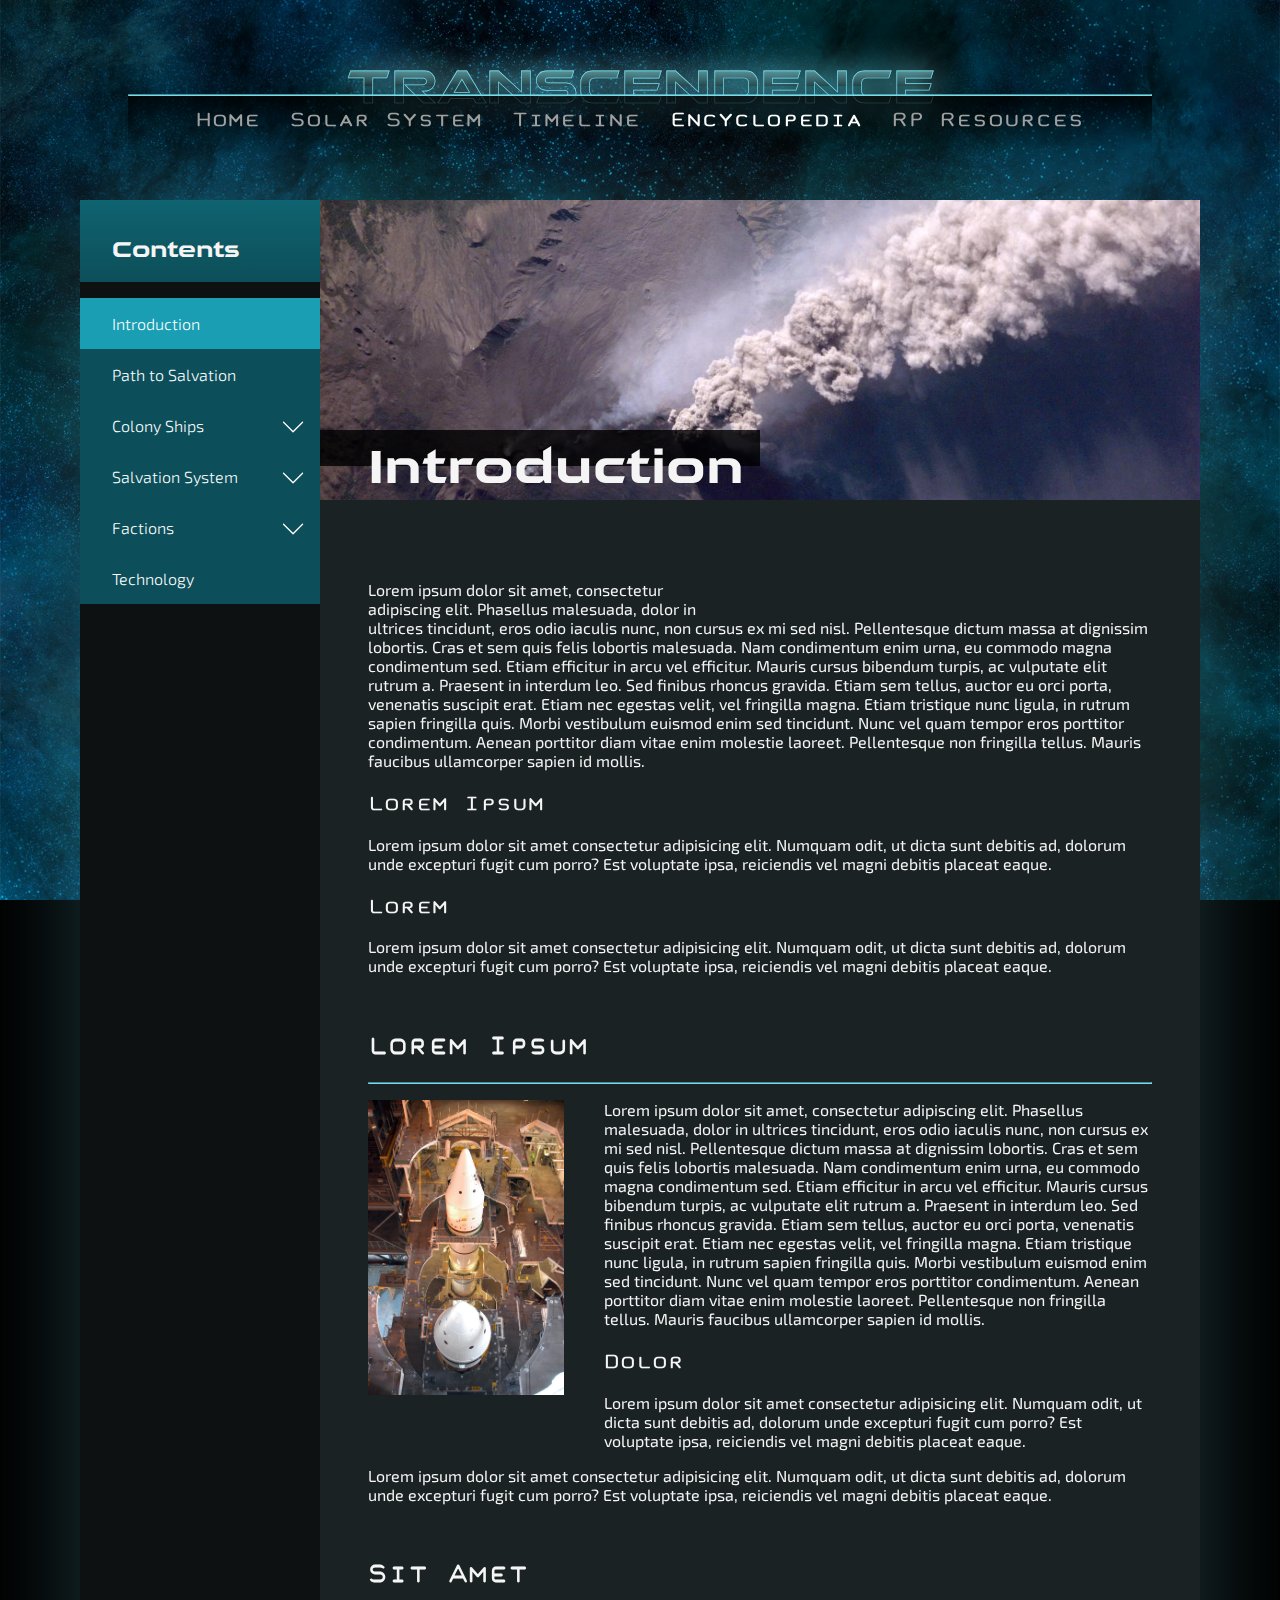
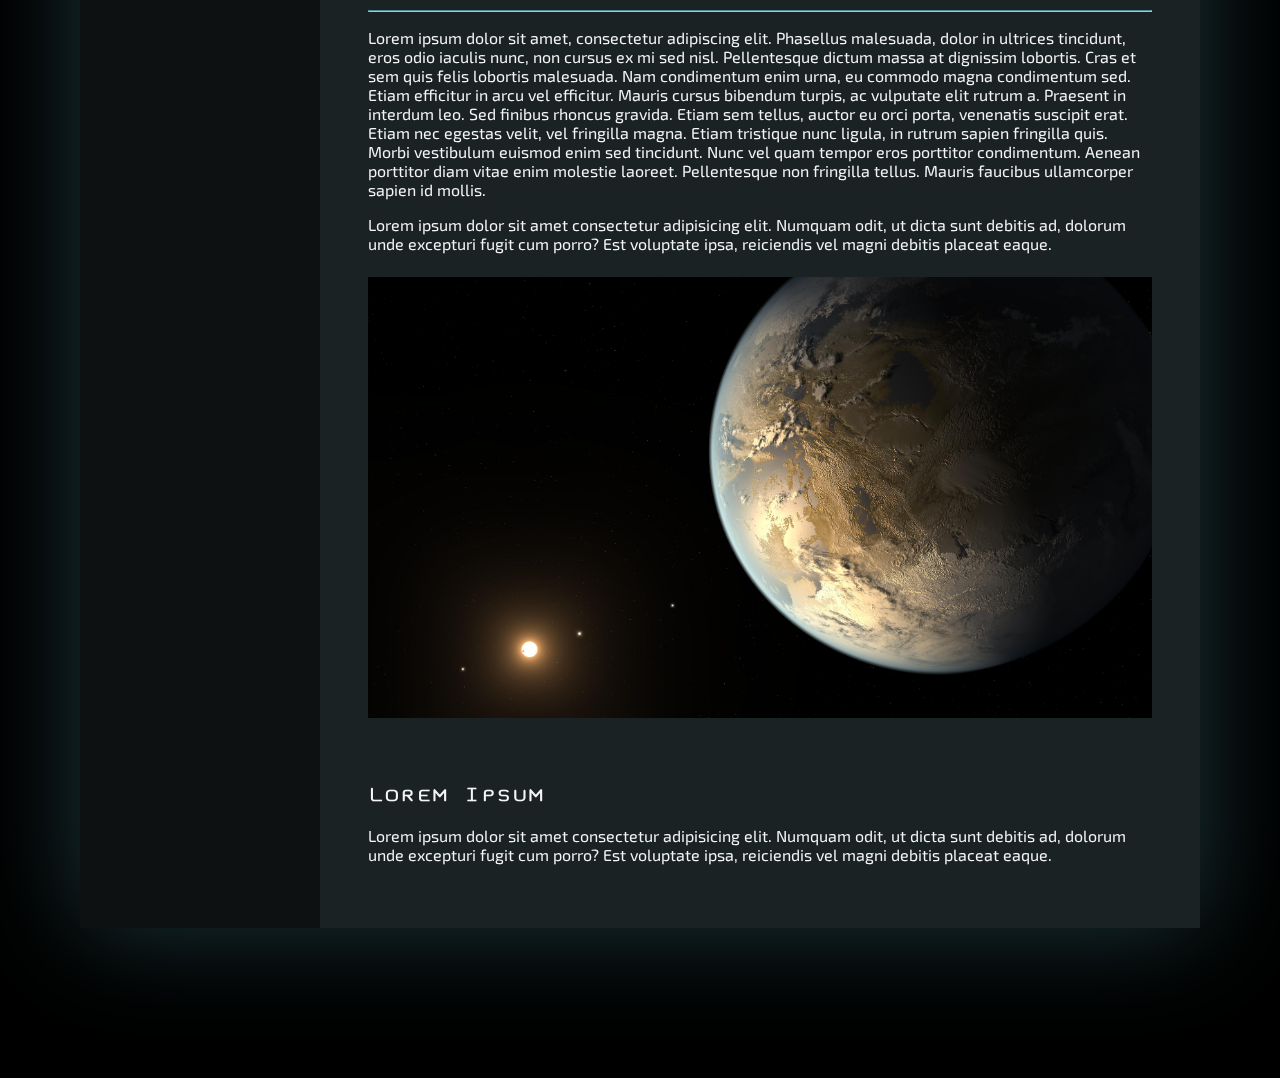
==== encyclopedia.html @ c68f58f4 "Main navigation is now scalable via nav_populator.js and encyclopedia updates" ====
<!DOCTYPE html>
<html lang="en">
<head>
    <meta charset="UTF-8">
    <meta name="viewport" content="width=device-width, initial-scale=1.0">
    <meta http-equiv="X-UA-Compatible" content="ie=edge">
    <meta name="theme-color" content="#199eb2">
    <title id="mn-id" data-pageid="mn-04">TRANSCENDENCE - Encyclopedia</title>
    <link href="https://fonts.googleapis.com/css?family=Exo+2:300,600&display=swap" rel="stylesheet">
    <link rel="stylesheet" href="static/css/style.css">
    <link rel="stylesheet" href="static/css/encyclopedia.css">
</head>
<body>
    <div id="bg-div"></div>
    <div id="navigation">
        <h1>TRANSCENDENCE</h1>
        <hr>
        <ul></ul>
    </div>

    <div id="bg-content"></div>

    <div id="main-content">
        <div class="encyclopedia-container">
            <div class="e-contents contents-collapse">
                <div class="contents-header">
                    <a href="#"><h1>Contents</h1></a>
                </div>
                <ul>
                    <li><a href="#"><div class="e-contents-parent e-contents-parent-highlighted">Introduction</div></a></li>
                    <li><a href="#"><div class="e-contents-parent">Path to Salvation</div></a></li>
                    <li>
                        <a href="#"><div class="e-contents-parent">Colony Ships</div></a>
                        <div class="e-contents-arrow-box"><img src="static/images/arrow.svg" alt="" class="e-contents-arrow-down"></div>
                        <ul class="e-contents-children e-contents-children-collapsed">
                        <!-- <ul> -->
                            <li><a href="#"><div class="e-contents-child">Cronus</div></a></li>
                            <li><a href="#"><div class="e-contents-child">Gaia</div></a></li>
                            <li><a href="#"><div class="e-contents-child">Prometheus</div></a></li>
                        </ul>
                    </li>
                    <li>
                        <a href="#"><div class="e-contents-parent">Salvation System</div></a>
                        <div class="e-contents-arrow-box"><img src="static/images/arrow.svg" alt="" class="e-contents-arrow-down"></div>
                        <ul class="e-contents-children e-contents-children-collapsed">
                        <!-- <ul class="e-contents-children"> -->
                            <li><a href="#"><div class="e-contents-child">Salvation</div></a></li>
                            <li><a href="#"><div class="e-contents-child">New Earth</div></a></li>
                            <li><a href="#"><div class="e-contents-child">Prometheus</div></a></li>
                            <li><a href="#"><div class="e-contents-child">Demeter</div></a></li>
                            <li><a href="#"><div class="e-contents-child">Athena</div></a></li>
                            <li><a href="#"><div class="e-contents-child">Zeus</div></a></li>
                        </ul>
                    </li>
                    <li>
                        <a href="#"><div class="e-contents-parent">Factions</div></a>
                        <div class="e-contents-arrow-box"><img src="static/images/arrow.svg" alt="" class="e-contents-arrow-down"></div>
                        <ul class="e-contents-children e-contents-children-collapsed">
                        <!-- <ul> -->
                            <li><a href="#"><div class="e-contents-child">Governance</div></a></li>
                            <li><a href="#"><div class="e-contents-child">Promethean Tribes</div></a></li>
                            <li><a href="#"><div class="e-contents-child">Ever Corporation</div></a></li>
                        </ul>
                    </li>
                    <li><a href="#"><div class="e-contents-parent">Technology</div></a></li>
                </ul>
                <div class="contents-toggler"></div>
            </div>


            <div class="e-page">
                <div class="e-banner">
                    <img src="static/images/placeholder/nasa/0202485_medium.jpg" alt="">
                    <h1>Introduction</h1>
                </div>
                <div class="e-page-content">
                    <div class="e-section">
                        <img class="right-img-50" src="static/images/placeholder/nasa/8898508_orig.jpg" alt="">
                        <p>
                            Lorem ipsum dolor sit amet, consectetur adipiscing elit. Phasellus malesuada, dolor in ultrices tincidunt, eros odio iaculis nunc, non cursus ex mi sed nisl. Pellentesque dictum massa at dignissim lobortis. Cras et sem quis felis lobortis malesuada. Nam condimentum enim urna, eu commodo magna condimentum sed. Etiam efficitur in arcu vel efficitur. Mauris cursus bibendum turpis, ac vulputate elit rutrum a. Praesent in interdum leo. Sed finibus rhoncus gravida. Etiam sem tellus, auctor eu orci porta, venenatis suscipit erat. Etiam nec egestas velit, vel fringilla magna. Etiam tristique nunc ligula, in rutrum sapien fringilla quis. Morbi vestibulum euismod enim sed tincidunt. Nunc vel quam tempor eros porttitor condimentum. Aenean porttitor diam vitae enim molestie laoreet. Pellentesque non fringilla tellus. Mauris faucibus ullamcorper sapien id mollis.
                        </p>
                        <h3>Lorem Ipsum</h3>
                        <p>
                            Lorem ipsum dolor sit amet consectetur adipisicing elit. Numquam odit, ut dicta sunt debitis ad, dolorum unde excepturi fugit cum porro? Est voluptate ipsa, reiciendis vel magni debitis placeat eaque.
                        </p>
                        <h3>Lorem</h3>
                        <p>
                            Lorem ipsum dolor sit amet consectetur adipisicing elit. Numquam odit, ut dicta sunt debitis ad, dolorum unde excepturi fugit cum porro? Est voluptate ipsa, reiciendis vel magni debitis placeat eaque.
                        </p>
                    </div>
                    <div class="e-section">
                        <h2>Lorem Ipsum</h2>
                        <hr>
                        <img src="static/images/placeholder/nasa/KSC-07PD-0011_medium.jpg" alt="" class="left-img-25">
                        <p>
                            Lorem ipsum dolor sit amet, consectetur adipiscing elit. Phasellus malesuada, dolor in ultrices tincidunt, eros odio iaculis nunc, non cursus ex mi sed nisl. Pellentesque dictum massa at dignissim lobortis. Cras et sem quis felis lobortis malesuada. Nam condimentum enim urna, eu commodo magna condimentum sed. Etiam efficitur in arcu vel efficitur. Mauris cursus bibendum turpis, ac vulputate elit rutrum a. Praesent in interdum leo. Sed finibus rhoncus gravida. Etiam sem tellus, auctor eu orci porta, venenatis suscipit erat. Etiam nec egestas velit, vel fringilla magna. Etiam tristique nunc ligula, in rutrum sapien fringilla quis. Morbi vestibulum euismod enim sed tincidunt. Nunc vel quam tempor eros porttitor condimentum. Aenean porttitor diam vitae enim molestie laoreet. Pellentesque non fringilla tellus. Mauris faucibus ullamcorper sapien id mollis.
                        </p>
                        <h3>Dolor</h3>
                        <p>
                            Lorem ipsum dolor sit amet consectetur adipisicing elit. Numquam odit, ut dicta sunt debitis ad, dolorum unde excepturi fugit cum porro? Est voluptate ipsa, reiciendis vel magni debitis placeat eaque.
                        </p>
                        <p>
                            Lorem ipsum dolor sit amet consectetur adipisicing elit. Numquam odit, ut dicta sunt debitis ad, dolorum unde excepturi fugit cum porro? Est voluptate ipsa, reiciendis vel magni debitis placeat eaque.
                        </p>
                    </div>
                    <div class="e-section">
                        <h2>Sit Amet</h2>
                        <hr>
                        <p>
                            Lorem ipsum dolor sit amet, consectetur adipiscing elit. Phasellus malesuada, dolor in ultrices tincidunt, eros odio iaculis nunc, non cursus ex mi sed nisl. Pellentesque dictum massa at dignissim lobortis. Cras et sem quis felis lobortis malesuada. Nam condimentum enim urna, eu commodo magna condimentum sed. Etiam efficitur in arcu vel efficitur. Mauris cursus bibendum turpis, ac vulputate elit rutrum a. Praesent in interdum leo. Sed finibus rhoncus gravida. Etiam sem tellus, auctor eu orci porta, venenatis suscipit erat. Etiam nec egestas velit, vel fringilla magna. Etiam tristique nunc ligula, in rutrum sapien fringilla quis. Morbi vestibulum euismod enim sed tincidunt. Nunc vel quam tempor eros porttitor condimentum. Aenean porttitor diam vitae enim molestie laoreet. Pellentesque non fringilla tellus. Mauris faucibus ullamcorper sapien id mollis.
                        </p>
                        <p>
                            Lorem ipsum dolor sit amet consectetur adipisicing elit. Numquam odit, ut dicta sunt debitis ad, dolorum unde excepturi fugit cum porro? Est voluptate ipsa, reiciendis vel magni debitis placeat eaque.
                        </p>
                        <img src="static/images/placeholder/nasa/PIA17999_orig.jpg" alt="" class="full-img">
                        <h3>Lorem Ipsum</h3>
                        <p>
                            Lorem ipsum dolor sit amet consectetur adipisicing elit. Numquam odit, ut dicta sunt debitis ad, dolorum unde excepturi fugit cum porro? Est voluptate ipsa, reiciendis vel magni debitis placeat eaque.
                        </p>
                    </div>
                </div>
            </div>
        </div>
    </div>
    <div class="footer-space"></div>
    <script src="static/js/nav_populator.js"></script>
    <script src="static/js/encyclopedia.js"></script>
</body>
</html>
---- static/css/style.css ----
/* 
_____HTML_____________________________________________________________________________ */
/* ================================================================================== */
html {
    font-family: "Exo 2",
        /* Safari for OS X and iOS (San Francisco) */
        -apple-system,
        /* Chrome < 56 for OS X (San Francisco) */
        BlinkMacSystemFont,
        /* Windows */
        "Segoe UI",
        /* Android */
        "Roboto",
        /* Basic web fallback */
        "Helvetica Neue", Arial, sans-serif,
        /* Emoji fonts */
        "Apple Color Emoji", "Segoe UI Emoji", "Segoe UI Symbol";
        color: whitesmoke;
}

html, body {
    margin: 0;
    padding: 0;
    /* width: 100%; */
    /* height: 100%; */
    min-width: 300px;
    background-color: black;
}


/* 
_____Text_____________________________________________________________________________ */
/* ================================================================================== */
@font-face {
    font-family: "qaranta_bold";
    src: url("../fonts/qaranta-bold.woff") format("woff");
    font-weight: bold;
    font-style: normal;
}

@font-face {
    font-family: "taurus_monoregular";
    src: url("../fonts/taurus-mono-regular.woff2") format("woff2"),
         url("../fonts/taurus-mono-regular.woff") format("woff");
    font-weight: normal;
    font-style: normal;
}

h1 {
    font-family: qaranta, qaranta_bold, "Exo 2", Arial, Helvetica, sans-serif;
    color: whitesmoke;
    max-height: 1000000em; /* Chrome for Android */
    -moz-text-size-adjust: none; /* Firefox Mobile */
}

h2, h3, h4, h5, h6 {
    font-family: taurus_monoregular, "Exo 2", Arial, Helvetica, sans-serif;
    color: whitesmoke;
}

a {
    text-decoration: none;
    font-weight: 600;
}

a:link {
    color: #00d9ff;
}

a:visited {
    color: #008cff;
}

a:hover {
    color: #00ffff;
}

a:active {
    color: #0051ff;
}

hr {
    border-color: #75dceb;
}


/* 
_____Starfield Site Background_____________________________________________________________________________ */
/* ======================================================================================================= */
#bg-div {
    position: fixed;
    width: 100vw;
    height: 100vh;
    /* margin: 0; */
    /* padding: 0; */
    /* top: 0; */
    /* left: 0; */
    /* bottom: 0; */
    /* right: 0; */
    background-color: black;
    -webkit-background-size: 100%; 
    -moz-background-size: 100%; 
    -o-background-size: 100%; 
    background-size: 100%; 
    -webkit-background-size: cover; 
    -moz-background-size: cover; 
    -o-background-size: cover; 
    background-size: cover; 
}

/* 
_____Navigation_____________________________________________________________________________ */
/* ======================================================================================== */
#navigation {
    position: relative;
    width: 100%;
    max-width: 1024px;
    margin: 0 auto;
    padding: 0;
    padding-top: 50px;
    text-align: center;
    /* background: rgba(153, 205, 50, 0.5); */
    z-index: 3;
}

#navigation h1 {
    position: relative;
    font-size: 3.25rem;
    padding: 0;
    margin: 0;
    background: -webkit-linear-gradient(90deg, rgb(0,0,0) 0%, rgb(94,144,147) 50%, rgb(221,233,235) 100%);
    -webkit-background-clip: text;
    background-clip: text;
    -webkit-text-fill-color: transparent;
    -webkit-text-stroke-color: #75dceb;
    -webkit-text-stroke-width: .7px;
    text-shadow: 0 0 35px #75dceb;
}


#navigation ul {
    position: relative;
    margin: 0;
    margin-top: -8px;
    padding: 0;
    padding-bottom: 10px;
    background: linear-gradient(0deg, rgba(0,0,0,0) 0%, rgba(0,0,0,.75) 100%);
}

#navigation li {
    position: relative;
    text-align: center;
    display: inline-block;
    list-style: none;
    margin: -10px 15px;
    padding: 0;
}

.nav-inactive {
    color: rgb(160, 160, 160);
    transition: color .18s;
    transition: text-shadow .18s;
    /* color: red; */
}

.nav-active {
    color: white;
    transition: all .18s;
}

.nav-active:hover,
.nav-inactive:hover {
    color: white;
    text-shadow: 0 0 5px #75dceb;
}

/* 
_____Home Background Content_____________________________________________________________________________ */
/* ===================================================================================================== */
#bg-content {
    position: fixed;
    padding: 0;
    margin: 0;
    top: 0;
    left: 0;
    width: 100%;
    height: 100%;
    z-index: 1;
    display: flex;
    justify-content: center;
    align-items: flex-start;
    pointer-events: none;
}

#new-earth {
    display: flex;
    pointer-events: none;
    margin: 100px 0 0 650px;
}

/* 
_____Home Main Content_____________________________________________________________________________ */
/* =============================================================================================== */
#main-content {
    position: relative;
    max-width: 2000px;
    width: 100%;
    margin: 0 auto;
    z-index: 2;
    display: flex;
    justify-content: flex-start;
    padding-left: 5rem;
    padding-right: 5rem;
    box-sizing: border-box;
}

.container {
    display: flex;
    width: 100%;
    /* background: rgba(0, 0, 0, 0.5); */
    /* background: hsl(188, 20%, 20%); */
    padding: 25px;
    /* margin-top: 50px; */
}

.text-container {
    position: relative;
    box-sizing: border-box;
    width: 50%;
    padding: 3rem;
    margin: 25px;
    background: rgba(0, 0, 0, 0.6);
    /* background: rgba(47, 52, 54, .6); */
    /* border: solid 1px rgba(117, 219, 235, 0.75); */
}

.footer-space {
    width: 100%;
    height: 150px;
}

/* 
_____Media Queries_____________________________________________________________________________ */
/* =========================================================================================== */
@media(max-width: 1250px) {
    #main-content {
        padding: 0;
    }
}

@media(max-width: 1024px) {
    #navigation h1 {
        font-size: 2rem;
    }

    #navigation h3 {
        font-size: 1rem;
    }

    .container {
        padding: 25px 0;
        flex-direction: column;
    }

    .text-container {
        width: 100%;
        margin: 25px 0;
    }
}

@media(max-width: 450px) {
    #navigation h1 {
        font-size: 1.5rem;
    }
}

@media(max-height: 892px) {
    #bg-content {
        align-items: center;
    }

}


/* Background image size */
@media (min-width: 0px) {
    #bg-div {
        background: url("../images/bg-1024.jpg") center center fixed;
        -webkit-background-size: 100%; 
        -moz-background-size: 100%; 
        -o-background-size: 100%; 
        background-size: 100%; 
        -webkit-background-size: cover; 
        -moz-background-size: cover; 
        -o-background-size: cover; 
        background-size: cover; 
    }
}

@media (min-height: 0px) {
    #bg-div {
        background: url("../images/bg-1024.jpg") center center fixed;
        -webkit-background-size: 100%; 
        -moz-background-size: 100%; 
        -o-background-size: 100%; 
        background-size: 100%; 
        -webkit-background-size: cover; 
        -moz-background-size: cover; 
        -o-background-size: cover; 
        background-size: cover; 
    }
}

@media (min-width: 1025px) {
    #bg-div {
        background: url("../images/bg-2048.jpg") center center fixed;
        -webkit-background-size: 100%; 
        -moz-background-size: 100%; 
        -o-background-size: 100%; 
        background-size: 100%; 
        -webkit-background-size: cover; 
        -moz-background-size: cover; 
        -o-background-size: cover; 
        background-size: cover; 
    }
}

@media (min-height: 1025px) {
    #bg-div {
        background: url("../images/bg-2048.jpg") center center fixed;
        -webkit-background-size: 100%; 
        -moz-background-size: 100%; 
        -o-background-size: 100%; 
        background-size: 100%; 
        -webkit-background-size: cover; 
        -moz-background-size: cover; 
        -o-background-size: cover; 
        background-size: cover; 
    }
}

@media (min-width: 2049px) {
    #bg-div {
        background: url("../images/bg-4096.jpg") center center fixed;
        -webkit-background-size: 100%; 
        -moz-background-size: 100%; 
        -o-background-size: 100%; 
        background-size: 100%; 
        -webkit-background-size: cover; 
        -moz-background-size: cover; 
        -o-background-size: cover; 
        background-size: cover; 
    }
}

@media (min-height: 2049px) {
    #bg-div {
        background: url("../images/bg-4096.jpg") center center fixed;
        -webkit-background-size: 100%; 
        -moz-background-size: 100%; 
        -o-background-size: 100%; 
        background-size: 100%; 
        -webkit-background-size: cover; 
        -moz-background-size: cover; 
        -o-background-size: cover; 
        background-size: cover; 
    }
}
---- static/css/encyclopedia.css ----
/* 
_____Encyclopedia_____________________________________________________________________ */
/* ================================================================================== */

.encyclopedia-container {
    display: flex;
    width: 100%;
    /* background: rgba(0, 0, 0, 0.5); */
    /* background: rgb(52, 65, 68); */
    /* background: hsl(191, 30%, 20%); */
    /* background: hsl(188, 15%, 25%); */
    background: hsl(188, 15%, 30%);
    /* padding: 3em; */
    margin-top: 50px;
    /* border: solid 1px rgba(117, 219, 235, 0.75); */
    box-shadow: 0 0 100px 0px rgba(117, 220, 235, .25);
    /* box-shadow: 0 0 25px 0px rgba(0, 0, 0, 1); */
}



/* 
_____Encyclopedia Contents Bar________________________________________________________ */
/* ================================================================================== */
.e-contents {
    position: relative;
    /* margin: 1em 0 1em 1em; */
    /* padding: 1em 0; */
    width: 15em;
    min-width: 15em;
    background: rgba(0, 0, 0, 0.8);
    float: left;
    box-sizing: border-box;
    overflow: hidden;
    /* border: solid 1px rgba(117, 219, 235, 0.75); */
    transition: width .5s;
    transition: min-width .5s;
}

.contents-header {
    width: 100%;
    background: #0c4f59;
    background: linear-gradient(0deg, rgba(12,79,89,1) 0%, rgba(15,99,112,1) 100%);
    /* background: #75dceb; */
    margin: 0;
    padding: 1em 1em 1em 2em;
}

.contents-header h1 {
    font-size: 1.5em;
}


.e-contents ul {
    position: relative;
    /* padding-left: 2em; */
    padding: 0;
    width: 100%;
    /* background: grey; */
    box-sizing: border-box;
}

.e-contents ul li {
    position: relative;
    list-style: none;
    /* margin: 1em 0; */
    /* background: #75dceb; */
    /* padding: 1em 0 1em 2em; */
    width: 100%;
    /* background: blue; */
    box-sizing: border-box;
}

.e-contents ul li a {
    position: relative;
    /* position: relative; */
    /* padding: 1em 2em; */
    /* padding: 1em 0 1em 2em; */
    /* background: greenyellow; */
    box-sizing: border-box;
    color: white;
    font-weight: 300;
}

.e-contents-arrow-box {
    box-sizing: border-box;
    position: absolute;
    top: 0;
    right: 0em;
    width: 23%;
    height: 3.2em;
    /* background: blue; */
    background: hsl(188, 76%, 20%);
    /* padding: .75em; */
    padding: 1em 0 1em 2em;
    margin: 0;
    cursor: pointer;
}

.e-contents-arrow-down {
    position: absolute;
    width: 40%;
    transform: rotate(90deg);
    right: 1em;
    top: 1em;
    transition: transform .5s;
}

.e-contents-arrow-up {
    position: absolute;
    width: 40%;
    transform: rotate(270deg);
    right: 1em;
    top: 1em;
    transition: transform .5s;
}

.e-contents-parent {
    box-sizing: border-box;
    width: 100%;
    /* background: blue; */
    padding: 1em 0 1em 2em;
    /* background: rgb(13, 87, 98); */
    background: hsl(188, 76%, 20%);
    /* background: linear-gradient(0deg, rgba(12,79,89,1) 0%, rgba(13,87,98,1) 100%); */
}

.e-contents-parent-highlighted,
.e-contents-parent:hover,
.e-contents-arrow-box:hover {
    /* background: rgba(255, 255, 255, .15); */
    background: hsl(188, 75%, 40%);
}


.e-contents-child {
    padding: 1em 0 1em 3em;
    /* background: rgba(0, 0, 0, 0.1); */
    background: none;
    /* background: #000; */
}

.e-contents-child-highlighted,
.e-contents-child:hover {
    background: hsl(0, 0%, 30%);
    background: hsl(188, 15%, 25%);
}

.contents-toggler {
    position: absolute;
    top: 0;
    right: 0;
    height: 100%;
    width: 1em;
    background: black;
    visibility: hidden;
}

/* @TODO: use JavaScript to change height smoothly, rather than use max-height  */
.e-contents-children {
    max-height: 40em;
    overflow: hidden;
    transition: max-height .5s;
}

.e-contents-children-collapsed {
    max-height: 0;
    overflow: hidden;
    /* background: blue; */
}





/* 
_____Encyclopedia Page________________________________________________________________ */
/* ================================================================================== */
.e-page {
    position: relative;
    /* left: 375px; */
    box-sizing: border-box;
    /* width: 70%; */
    /* padding: 3rem; */
    /* margin: 1em 1em 1em 0; */
    background: rgba(0, 0, 0, 0.6);
    /* background: rgba(47, 52, 54, .6); */
    /* border: solid 1px rgba(117, 219, 235, 0.75); */
    float: left;
    width: 100%;
    /* border: solid 1px rgba(117, 219, 235, 0.75) */
}

.e-banner {
    position: relative;
    box-sizing: border-box;
    /* padding: 3rem; */
    background: rgba(0, 0, 0, 0.6);
    /* background: rgba(117, 220, 235, .6); */
    /* background: url("http://lorempixel.com/1500/1000/"); */
    /* background: url("../images/placeholder/918b7197f9999993c697038d74bfc38f885ce205.jpg__1280x721_q85_crop_subject_location-835\,444_upscale.jpg"); */
    -webkit-background-size: 100%; 
    -moz-background-size: 100%; 
    -o-background-size: 100%; 
    background-size: 100%; 
    -webkit-background-size: cover; 
    -moz-background-size: cover; 
    -o-background-size: cover; 
    background-size: cover; 
    background-position: center;
    height: 300px;
    width: 100%;
    overflow: hidden;
}

.e-banner img {
    position: absolute;
    left: 50%;
    top: 50%;
    transform: translate(-50%, -50%);
    width: 100%;
}

.e-banner h1 {
    font-size: 3.25em;
    position: absolute;
    bottom: 0;
    /* text-shadow: 1px 1px 5px black; */
    padding-left: 3rem;
    padding-right: 1rem;
    background: rgba(0, 0, 0, 0.8);
    /* margin: 0; */
}

.e-page-content {
    padding: 3rem;
}

.e-section {
    padding-top: 1em;
    clear: both;
    /* box-sizing: border-box; */
}

.e-page-content hr {
    clear: both;
}

/* 
_____Encyclopedia Page Images_________________________________________________________ */
/* ================================================================================== */
.right-img-50 {
    width: 50%;
    float: right;
    box-sizing: border-box;
    margin: .5em 0 2.5em 2.5em;
}

.right-img-25 {
    width: 25%;
    float: right;
    box-sizing: border-box;
    margin: .5em 0 2.5em 2.5em;
}

.left-img-50 {
    width: 50%;
    float: left;
    box-sizing: border-box;
    margin: .5em 2.5em 2.5em 0;
}

.left-img-25 {
    width: 25%;
    float: left;
    box-sizing: border-box;
    margin: .5em 2.5em 2.5em 0;
}

.full-img {
    width: 100%;
    margin: .5em 0 2.5em 0;
}







/* 
_____Media Queries____________________________________________________________________ */
/* ================================================================================== */
@media(max-width: 1250px) {
    
    .left-img-25 {
        width: 50%;
    }
    
    .right-img-25 {
        width: 50%;
    }
}


/* @media(max-width: 1024px) {
    .encyclopedia-container {
        padding: 0;
    }

} */



@media(max-width: 880px) {
    .e-contents {
        width: 1em;
        min-width: 1em;
    }

    .contents-toggler {
        visibility: visible;
    }

    .right-img-50 {
        width: 100%;
    }

    .right-img-25 {
        width: 100%;
    }

    .left-img-50 {
        width: 100%;
    }

    .left-img-25 {
        width: 100%;
    }

}


@media(max-width: 660px) {
    
    .e-banner h1 {
        font-size: 2.5em;
        padding-left: 1rem;
    }

    .e-page-content {
        padding: 1rem;
    }
}
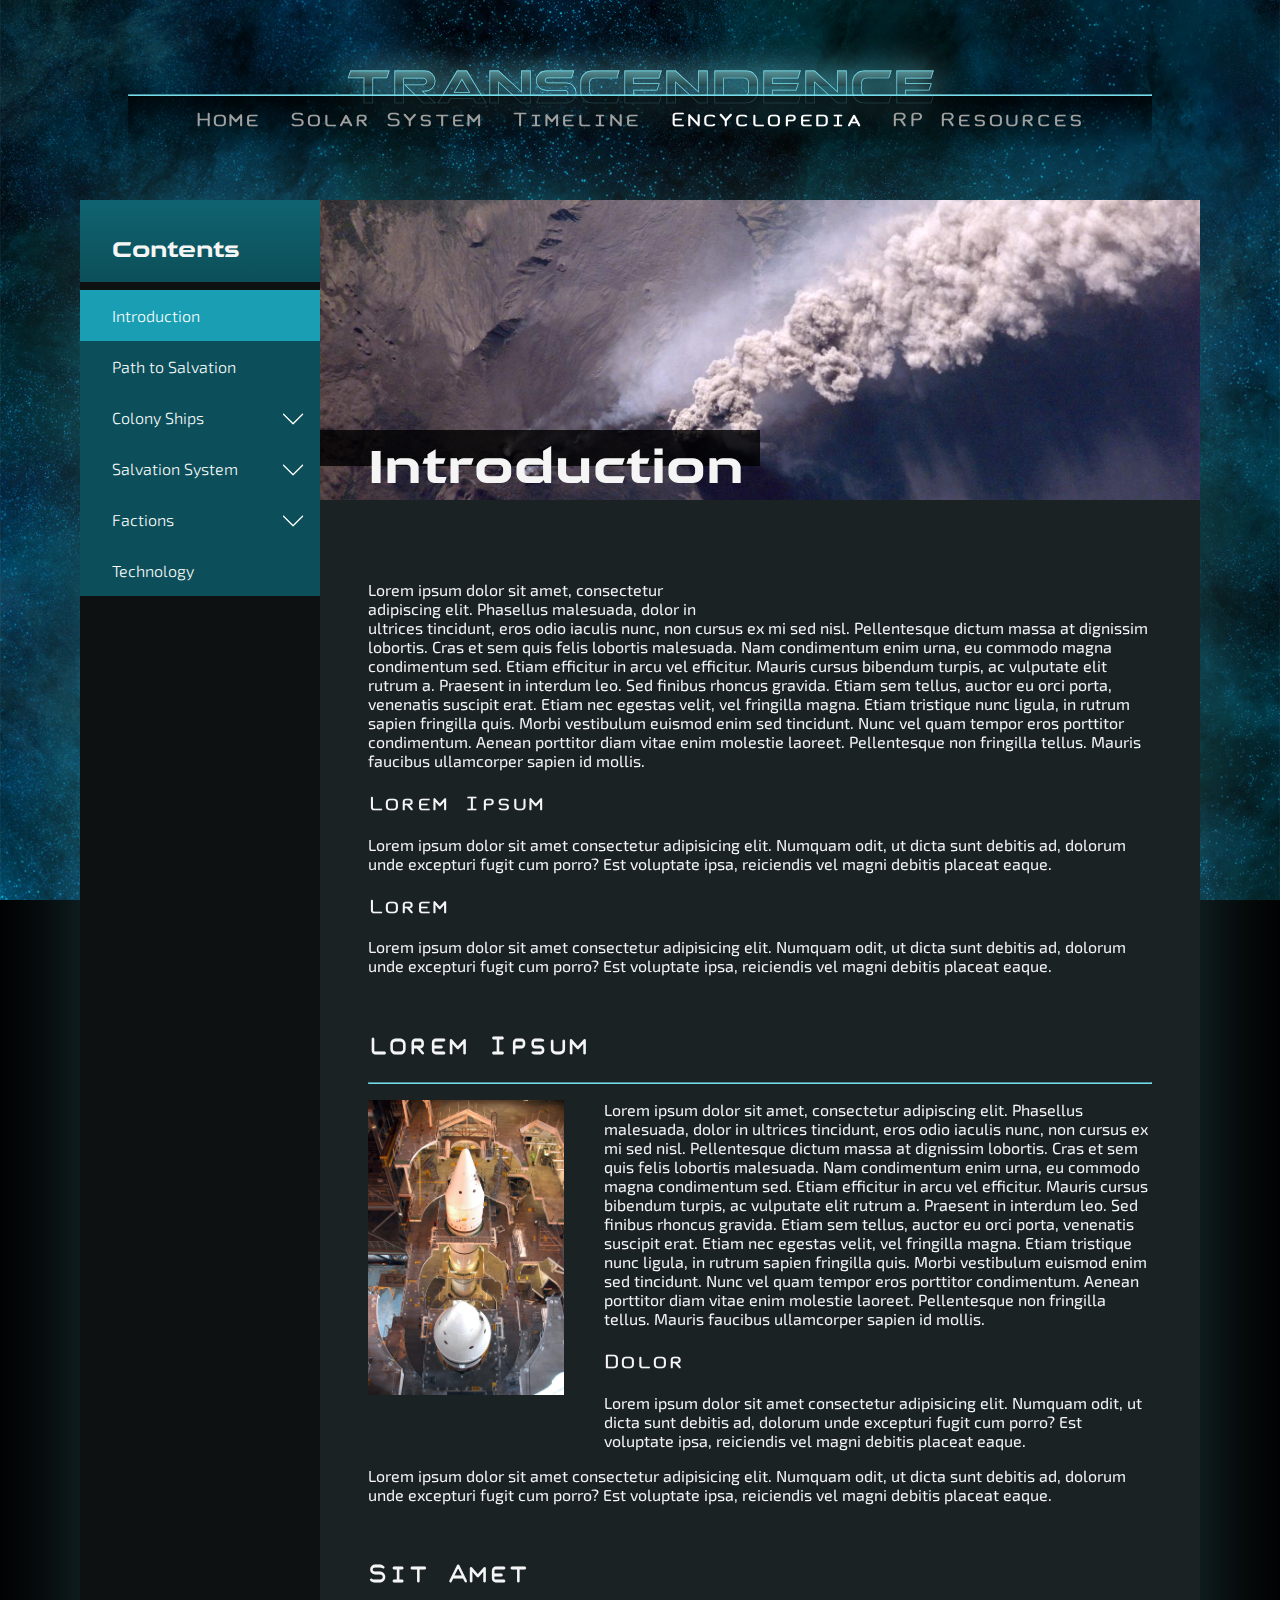
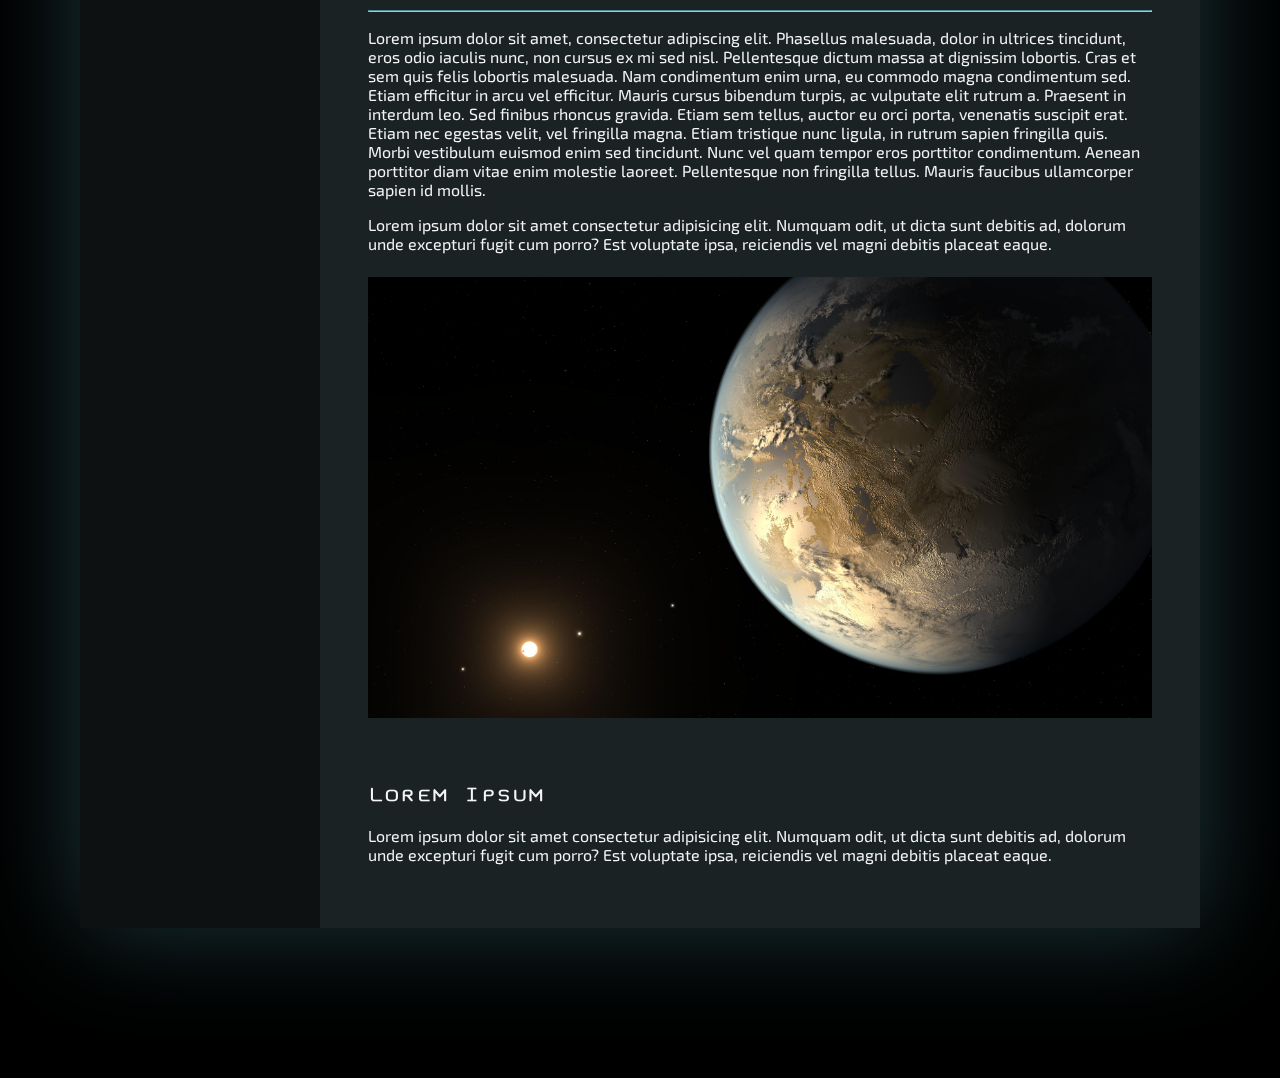
==== commit 5d5a234b: "Encyclopedia is now fully responsive" ====
--- a/encyclopedia.html
+++ b/encyclopedia.html
@@ -5,7 +5,7 @@
     <meta name="viewport" content="width=device-width, initial-scale=1.0">
     <meta http-equiv="X-UA-Compatible" content="ie=edge">
     <meta name="theme-color" content="#199eb2">
-    <title id="mn-id" data-pageid="mn-04">TRANSCENDENCE - Encyclopedia</title>
+    <title id="mn-id" data-pageid="mn-04" data-ecid="ec-p01">TRANSCENDENCE - Encyclopedia</title>
     <link href="https://fonts.googleapis.com/css?family=Exo+2:300,600&display=swap" rel="stylesheet">
     <link rel="stylesheet" href="static/css/style.css">
     <link rel="stylesheet" href="static/css/encyclopedia.css">
@@ -22,49 +22,14 @@
 
     <div id="main-content">
         <div class="encyclopedia-container">
-            <div class="e-contents contents-collapse">
-                <div class="contents-header">
-                    <a href="#"><h1>Contents</h1></a>
+            <div class="e-contents">
+                <div class="">
+                    <a href="#"><div class="e-contents-header-title"><h1>Contents</h1></div></a>
+                    <div class="e-contents-toggler"><img src="static/images/menu.svg" alt="" class="e-contents-header-menu"></div>
+                <!-- </div> -->
+                    <ul id="e-contents-ul" class="e-contents-ul e-contents-phone-collapsed"></ul>
+                    <!-- <ul id="e-contents-ul" class=""></ul> -->
                 </div>
-                <ul>
-                    <li><a href="#"><div class="e-contents-parent e-contents-parent-highlighted">Introduction</div></a></li>
-                    <li><a href="#"><div class="e-contents-parent">Path to Salvation</div></a></li>
-                    <li>
-                        <a href="#"><div class="e-contents-parent">Colony Ships</div></a>
-                        <div class="e-contents-arrow-box"><img src="static/images/arrow.svg" alt="" class="e-contents-arrow-down"></div>
-                        <ul class="e-contents-children e-contents-children-collapsed">
-                        <!-- <ul> -->
-                            <li><a href="#"><div class="e-contents-child">Cronus</div></a></li>
-                            <li><a href="#"><div class="e-contents-child">Gaia</div></a></li>
-                            <li><a href="#"><div class="e-contents-child">Prometheus</div></a></li>
-                        </ul>
-                    </li>
-                    <li>
-                        <a href="#"><div class="e-contents-parent">Salvation System</div></a>
-                        <div class="e-contents-arrow-box"><img src="static/images/arrow.svg" alt="" class="e-contents-arrow-down"></div>
-                        <ul class="e-contents-children e-contents-children-collapsed">
-                        <!-- <ul class="e-contents-children"> -->
-                            <li><a href="#"><div class="e-contents-child">Salvation</div></a></li>
-                            <li><a href="#"><div class="e-contents-child">New Earth</div></a></li>
-                            <li><a href="#"><div class="e-contents-child">Prometheus</div></a></li>
-                            <li><a href="#"><div class="e-contents-child">Demeter</div></a></li>
-                            <li><a href="#"><div class="e-contents-child">Athena</div></a></li>
-                            <li><a href="#"><div class="e-contents-child">Zeus</div></a></li>
-                        </ul>
-                    </li>
-                    <li>
-                        <a href="#"><div class="e-contents-parent">Factions</div></a>
-                        <div class="e-contents-arrow-box"><img src="static/images/arrow.svg" alt="" class="e-contents-arrow-down"></div>
-                        <ul class="e-contents-children e-contents-children-collapsed">
-                        <!-- <ul> -->
-                            <li><a href="#"><div class="e-contents-child">Governance</div></a></li>
-                            <li><a href="#"><div class="e-contents-child">Promethean Tribes</div></a></li>
-                            <li><a href="#"><div class="e-contents-child">Ever Corporation</div></a></li>
-                        </ul>
-                    </li>
-                    <li><a href="#"><div class="e-contents-parent">Technology</div></a></li>
-                </ul>
-                <div class="contents-toggler"></div>
             </div>
 
 
--- a/static/css/encyclopedia.css
+++ b/static/css/encyclopedia.css
@@ -5,10 +5,6 @@
 .encyclopedia-container {
     display: flex;
     width: 100%;
-    /* background: rgba(0, 0, 0, 0.5); */
-    /* background: rgb(52, 65, 68); */
-    /* background: hsl(191, 30%, 20%); */
-    /* background: hsl(188, 15%, 25%); */
     background: hsl(188, 15%, 30%);
     /* padding: 3em; */
     margin-top: 50px;
@@ -24,59 +20,81 @@
 /* ================================================================================== */
 .e-contents {
     position: relative;
-    /* margin: 1em 0 1em 1em; */
-    /* padding: 1em 0; */
     width: 15em;
     min-width: 15em;
     background: rgba(0, 0, 0, 0.8);
     float: left;
     box-sizing: border-box;
     overflow: hidden;
-    /* border: solid 1px rgba(117, 219, 235, 0.75); */
-    transition: width .5s;
-    transition: min-width .5s;
-}
-
-.contents-header {
-    width: 100%;
+}
+
+
+/* 
+_____Contents Header__________________________________________________________________ */
+/* ================================================================================== */
+.e-contents-header-title {
+    padding: 1em 1em 1em 2em;
+    width: 100%;
+    height: 100%;
     background: #0c4f59;
     background: linear-gradient(0deg, rgba(12,79,89,1) 0%, rgba(15,99,112,1) 100%);
-    /* background: #75dceb; */
+}
+
+.e-contents-header-title h1 {
+    font-size: 1.5em;
+}
+
+.e-contents-toggler {
+    box-sizing: border-box;
+    position: absolute;
+    top: 0;
+    right: 0em;
+    width: 5em;
+    height: 4.28em;
+    background: hsl(188, 76%, 20%);
+    background: linear-gradient(0deg, rgba(12,79,89,1) 0%, rgba(15,99,112,1) 100%);
+    border-left: solid 2px rgba(0, 0, 0, 0.25);
+    padding: 1em 0 1em 2em;
     margin: 0;
-    padding: 1em 1em 1em 2em;
-}
-
-.contents-header h1 {
-    font-size: 1.5em;
-}
-
+    cursor: pointer;
+    visibility: hidden;
+}
+
+.e-contents-header-menu {
+    position: absolute;
+    width: 50%;
+    right: 1.125em;
+    top: 1em;
+}
+
+
+/* 
+_____Contents List____________________________________________________________________ */
+/* ================================================================================== */
+/* BUG: The list can be seen closing when changing window size on a desktop.*/
+.e-contents-ul {
+    transition: max-height .5s;
+    max-height: 200em;
+    overflow: hidden;
+    margin: .5em 0 .5em 0;
+}
 
 .e-contents ul {
     position: relative;
-    /* padding-left: 2em; */
     padding: 0;
     width: 100%;
-    /* background: grey; */
     box-sizing: border-box;
 }
 
 .e-contents ul li {
     position: relative;
     list-style: none;
-    /* margin: 1em 0; */
-    /* background: #75dceb; */
-    /* padding: 1em 0 1em 2em; */
-    width: 100%;
-    /* background: blue; */
+    width: 100%;
     box-sizing: border-box;
 }
 
 .e-contents ul li a {
     position: relative;
-    /* position: relative; */
-    /* padding: 1em 2em; */
-    /* padding: 1em 0 1em 2em; */
-    /* background: greenyellow; */
     box-sizing: border-box;
     color: white;
     font-weight: 300;
@@ -87,11 +105,9 @@
     position: absolute;
     top: 0;
     right: 0em;
-    width: 23%;
-    height: 3.2em;
-    /* background: blue; */
+    width: 3.45em;
+    height: 3.195em;
     background: hsl(188, 76%, 20%);
-    /* padding: .75em; */
     padding: 1em 0 1em 2em;
     margin: 0;
     cursor: pointer;
@@ -118,26 +134,21 @@
 .e-contents-parent {
     box-sizing: border-box;
     width: 100%;
-    /* background: blue; */
     padding: 1em 0 1em 2em;
-    /* background: rgb(13, 87, 98); */
     background: hsl(188, 76%, 20%);
-    /* background: linear-gradient(0deg, rgba(12,79,89,1) 0%, rgba(13,87,98,1) 100%); */
-}
-
+}
+
+.e-contents-header-title:hover,
+.e-contents-toggler:hover,
 .e-contents-parent-highlighted,
 .e-contents-parent:hover,
 .e-contents-arrow-box:hover {
-    /* background: rgba(255, 255, 255, .15); */
     background: hsl(188, 75%, 40%);
 }
-
 
 .e-contents-child {
     padding: 1em 0 1em 3em;
-    /* background: rgba(0, 0, 0, 0.1); */
     background: none;
-    /* background: #000; */
 }
 
 .e-contents-child-highlighted,
@@ -146,16 +157,6 @@
     background: hsl(188, 15%, 25%);
 }
 
-.contents-toggler {
-    position: absolute;
-    top: 0;
-    right: 0;
-    height: 100%;
-    width: 1em;
-    background: black;
-    visibility: hidden;
-}
-
 /* @TODO: use JavaScript to change height smoothly, rather than use max-height  */
 .e-contents-children {
     max-height: 40em;
@@ -166,11 +167,7 @@
 .e-contents-children-collapsed {
     max-height: 0;
     overflow: hidden;
-    /* background: blue; */
-}
-
-
-
+}
 
 
 /* 
@@ -178,36 +175,16 @@
 /* ================================================================================== */
 .e-page {
     position: relative;
-    /* left: 375px; */
-    box-sizing: border-box;
-    /* width: 70%; */
-    /* padding: 3rem; */
-    /* margin: 1em 1em 1em 0; */
+    box-sizing: border-box;
     background: rgba(0, 0, 0, 0.6);
-    /* background: rgba(47, 52, 54, .6); */
-    /* border: solid 1px rgba(117, 219, 235, 0.75); */
     float: left;
     width: 100%;
-    /* border: solid 1px rgba(117, 219, 235, 0.75) */
 }
 
 .e-banner {
     position: relative;
     box-sizing: border-box;
-    /* padding: 3rem; */
     background: rgba(0, 0, 0, 0.6);
-    /* background: rgba(117, 220, 235, .6); */
-    /* background: url("http://lorempixel.com/1500/1000/"); */
-    /* background: url("../images/placeholder/918b7197f9999993c697038d74bfc38f885ce205.jpg__1280x721_q85_crop_subject_location-835\,444_upscale.jpg"); */
-    -webkit-background-size: 100%; 
-    -moz-background-size: 100%; 
-    -o-background-size: 100%; 
-    background-size: 100%; 
-    -webkit-background-size: cover; 
-    -moz-background-size: cover; 
-    -o-background-size: cover; 
-    background-size: cover; 
-    background-position: center;
     height: 300px;
     width: 100%;
     overflow: hidden;
@@ -225,11 +202,9 @@
     font-size: 3.25em;
     position: absolute;
     bottom: 0;
-    /* text-shadow: 1px 1px 5px black; */
     padding-left: 3rem;
     padding-right: 1rem;
     background: rgba(0, 0, 0, 0.8);
-    /* margin: 0; */
 }
 
 .e-page-content {
@@ -239,12 +214,12 @@
 .e-section {
     padding-top: 1em;
     clear: both;
-    /* box-sizing: border-box; */
 }
 
 .e-page-content hr {
     clear: both;
 }
+
 
 /* 
 _____Encyclopedia Page Images_________________________________________________________ */
@@ -281,11 +256,6 @@
     width: 100%;
     margin: .5em 0 2.5em 0;
 }
-
-
-
-
-
 
 
 /* 
@@ -303,23 +273,32 @@
 }
 
 
-/* @media(max-width: 1024px) {
+@media(max-width: 880px) {
     .encyclopedia-container {
-        padding: 0;
-    }
-
-} */
-
-
-
-@media(max-width: 880px) {
+        display: initial;
+    }
+
     .e-contents {
-        width: 1em;
-        min-width: 1em;
-    }
-
-    .contents-toggler {
+        float: none;
+        width: 100%;
+    }
+
+    .e-contents-header-title {
+        padding: .1em .1em .1em 2em;
+
+    }
+
+    .e-page {
+        float: none;
+    }
+
+    .e-contents-toggler {
         visibility: visible;
+    }
+
+    .e-contents-phone-collapsed {
+        max-height: 0;
+        overflow: hidden;
     }
 
     .right-img-50 {
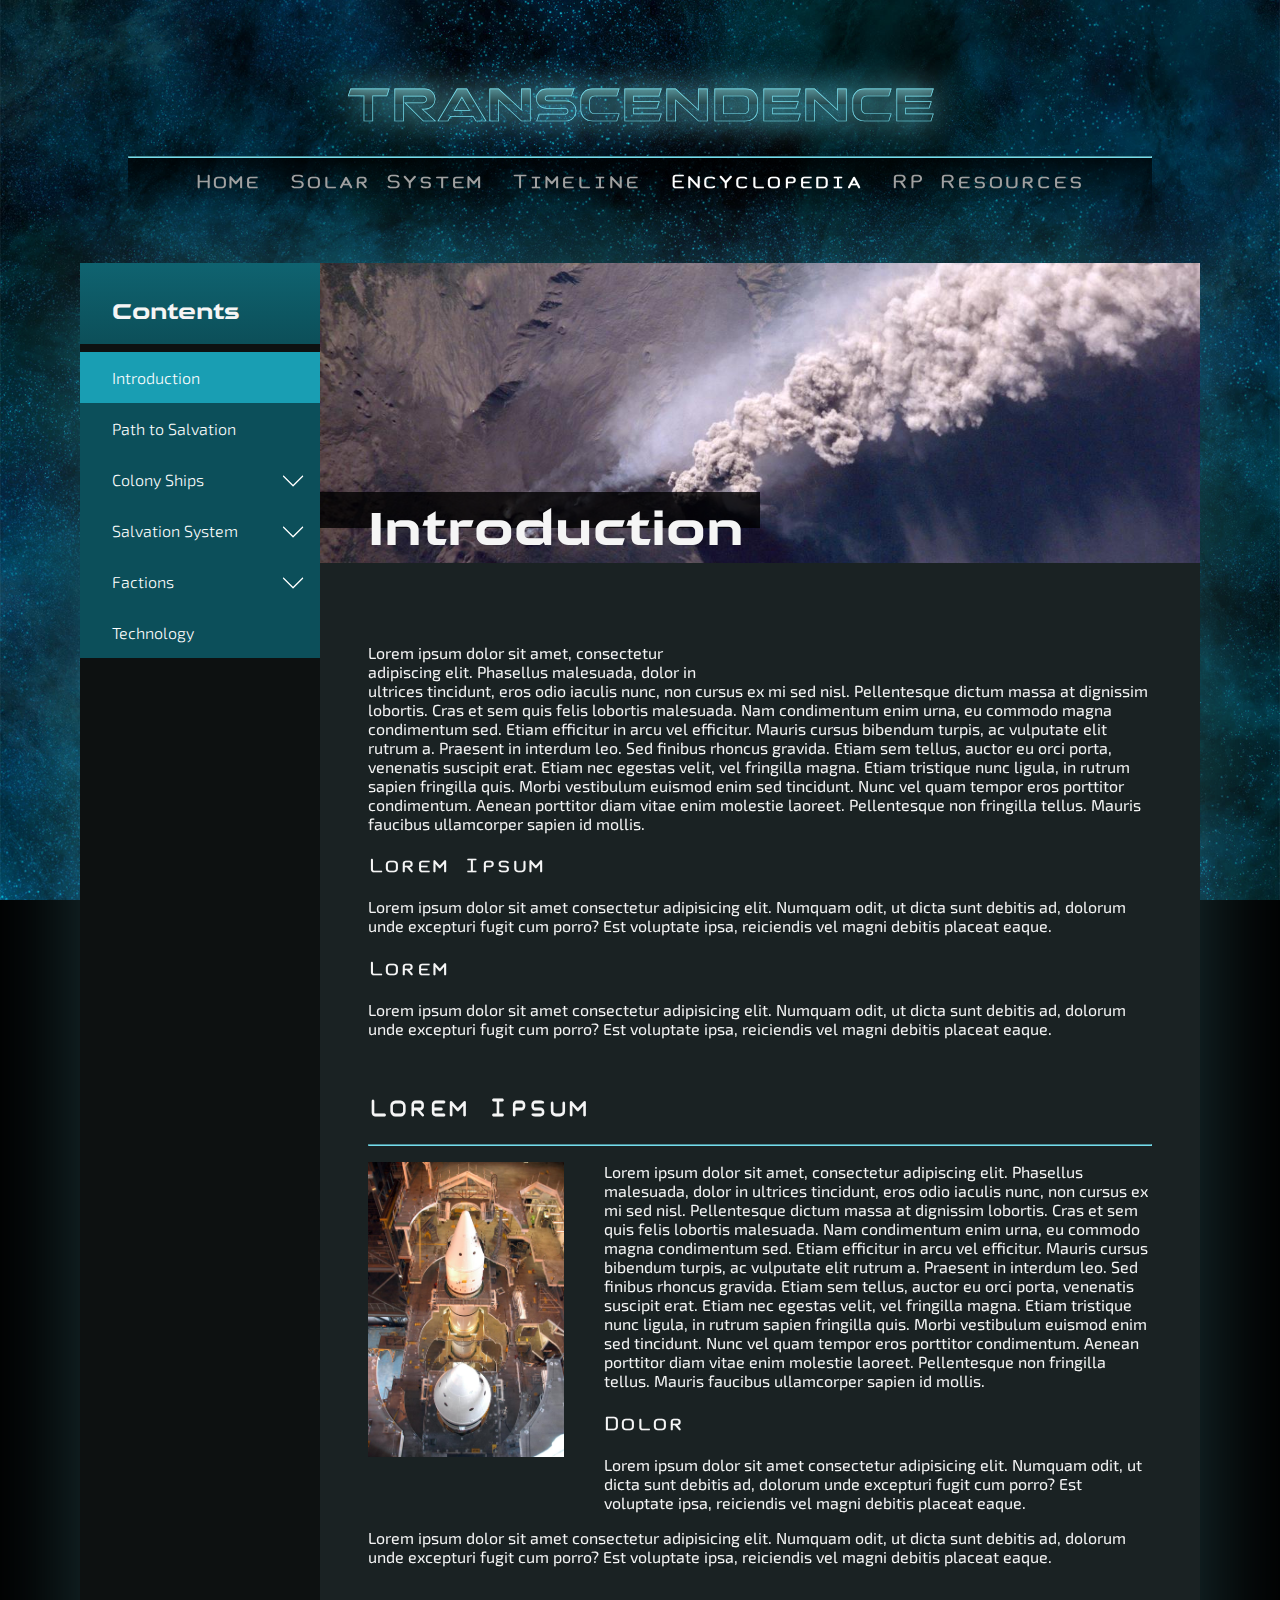
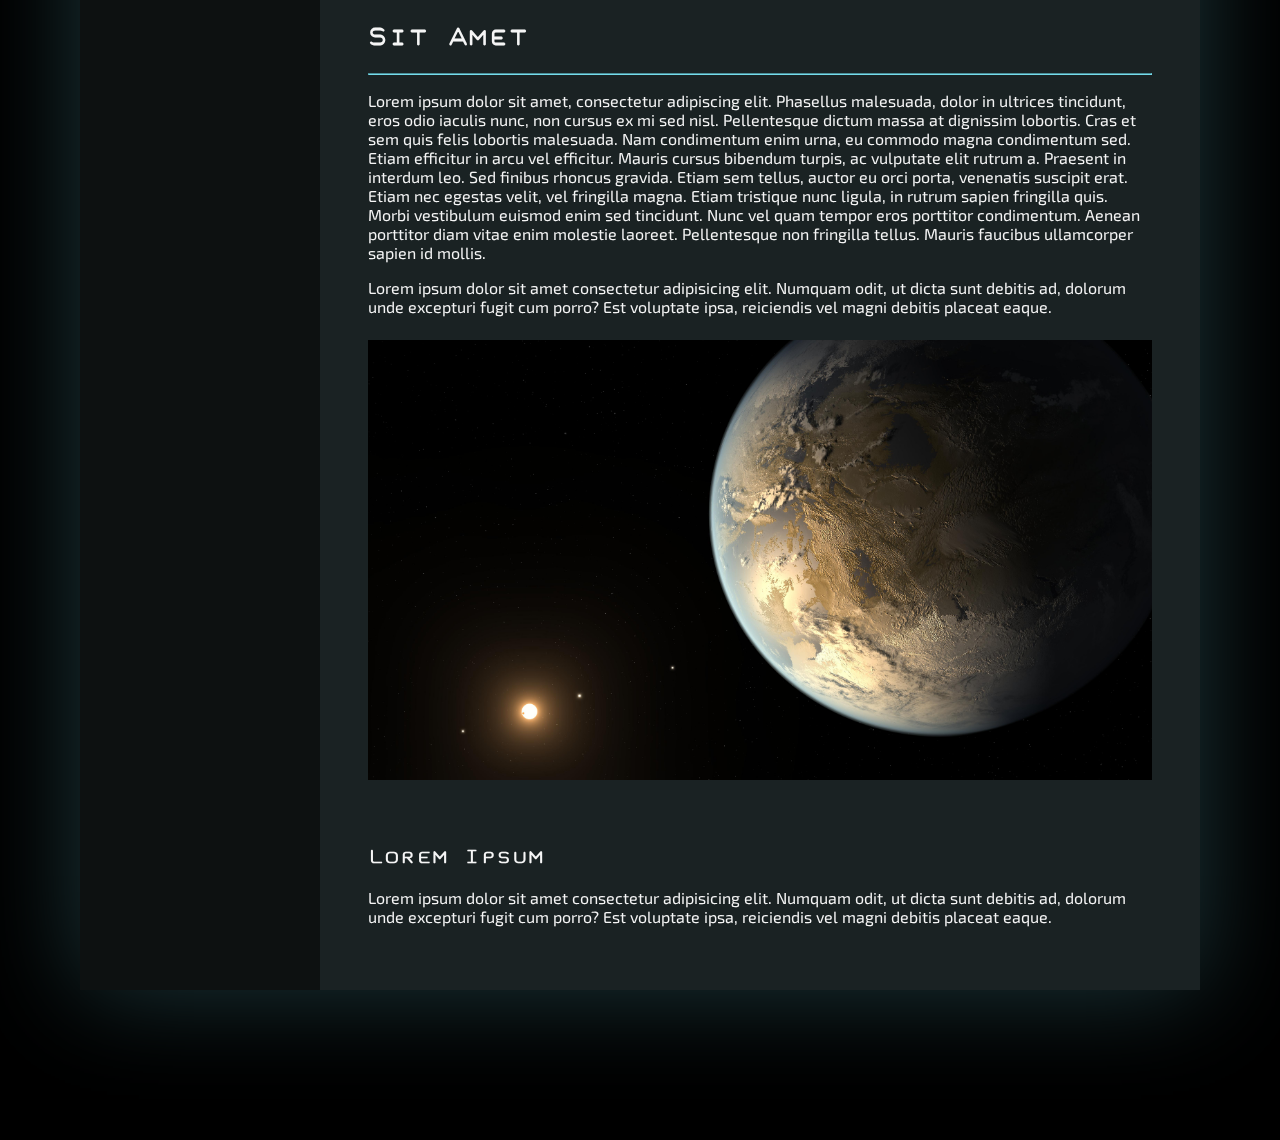
==== commit 7176bf4f: "More attempts at resolving Qaranta font issue" ====
--- a/encyclopedia.html
+++ b/encyclopedia.html
@@ -13,7 +13,9 @@
 <body>
     <div id="bg-div"></div>
     <div id="navigation">
-        <h1>TRANSCENDENCE</h1>
+        <div style="height: 5em; box-sizing: border-box">
+            <h1>TRANSCENDENCE</h1>
+        </div>
         <hr>
         <ul></ul>
     </div>
--- a/static/css/style.css
+++ b/static/css/style.css
@@ -49,8 +49,8 @@
 h1 {
     font-family: qaranta, qaranta_bold, "Exo 2", Arial, Helvetica, sans-serif;
     color: whitesmoke;
-    max-height: 1000000em; /* Chrome for Android */
-    -moz-text-size-adjust: none; /* Firefox Mobile */
+    margin: .67em 0;
+    box-sizing: border-box;
 }
 
 h2, h3, h4, h5, h6 {
@@ -127,7 +127,7 @@
     position: relative;
     font-size: 3.25rem;
     padding: 0;
-    margin: 0;
+    margin: .35em 0;
     background: -webkit-linear-gradient(90deg, rgb(0,0,0) 0%, rgb(94,144,147) 50%, rgb(221,233,235) 100%);
     -webkit-background-clip: text;
     background-clip: text;
--- a/static/css/encyclopedia.css
+++ b/static/css/encyclopedia.css
@@ -38,6 +38,7 @@
     height: 100%;
     background: #0c4f59;
     background: linear-gradient(0deg, rgba(12,79,89,1) 0%, rgba(15,99,112,1) 100%);
+    box-sizing: border-box;
 }
 
 .e-contents-header-title h1 {
@@ -285,7 +286,8 @@
 
     .e-contents-header-title {
         padding: .1em .1em .1em 2em;
-
+        height: 4.28em;
+        box-sizing: border-box;
     }
 
     .e-page {
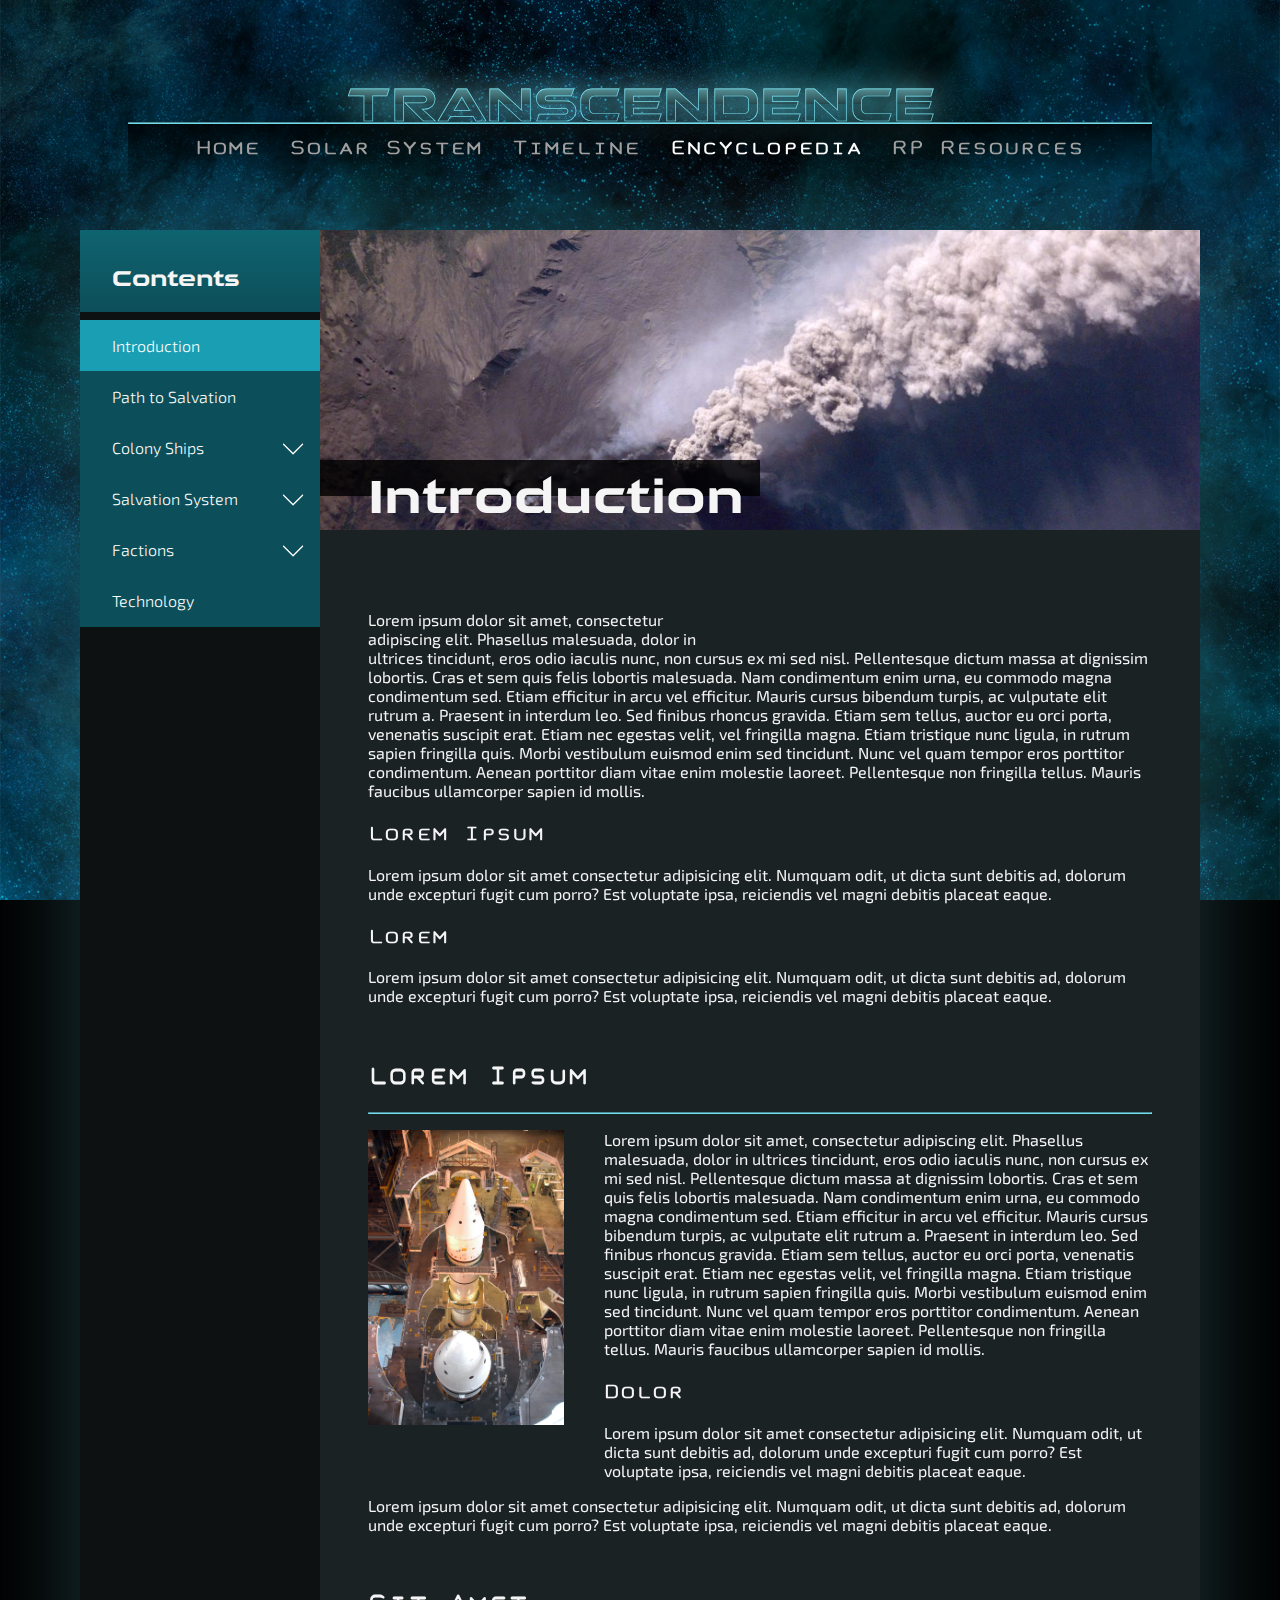
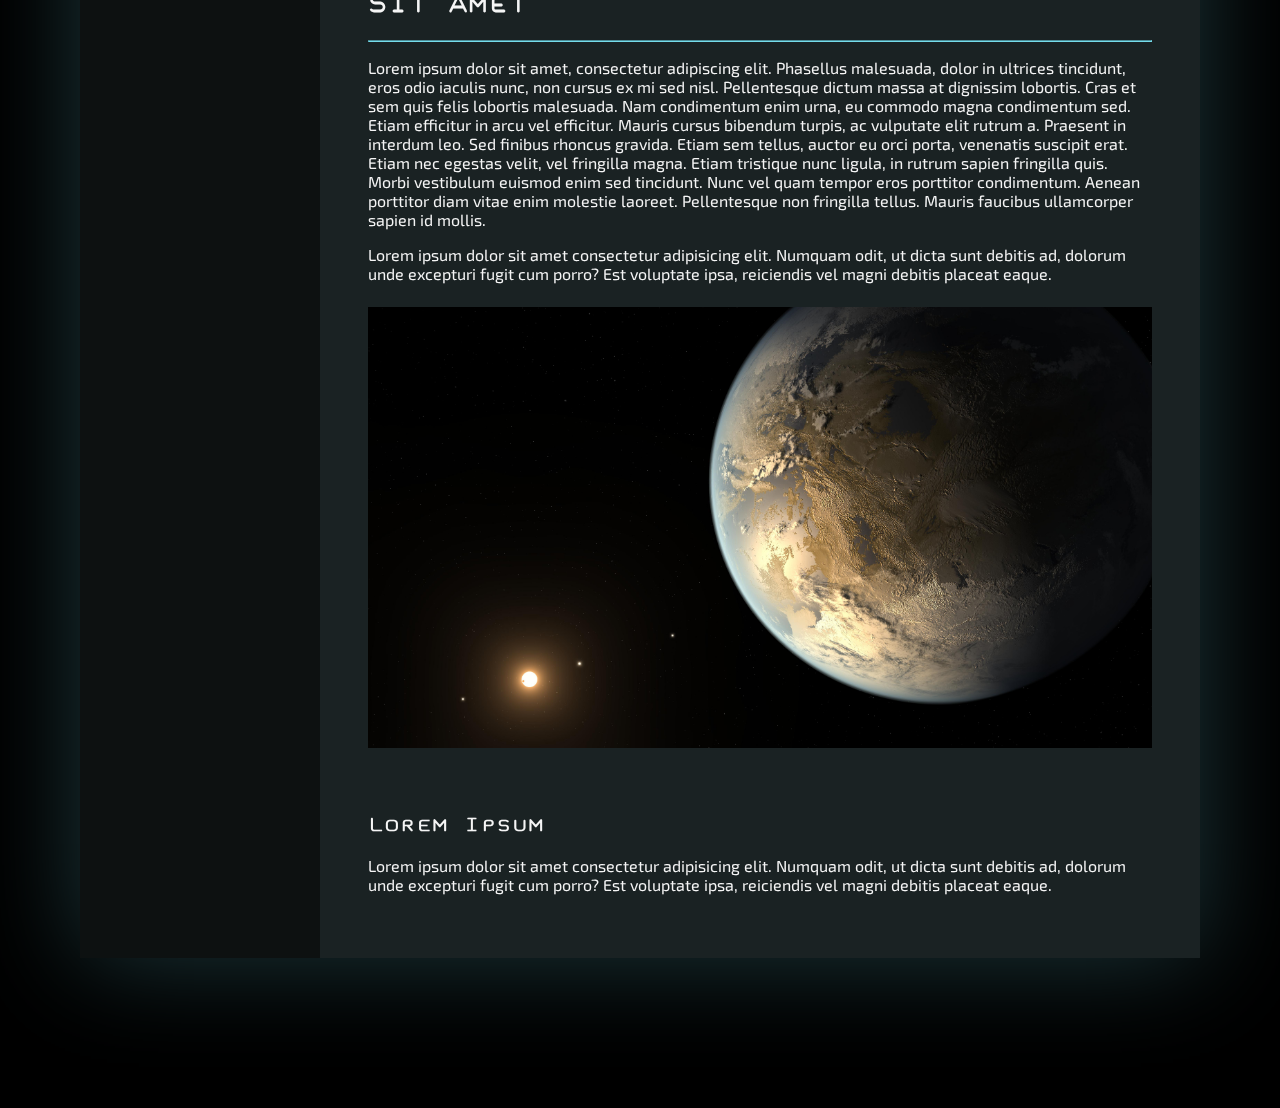
==== commit bd059b5e: "Main navigation now scrolls sideways on small displays" ====
--- a/encyclopedia.html
+++ b/encyclopedia.html
@@ -13,11 +13,13 @@
 <body>
     <div id="bg-div"></div>
     <div id="navigation">
-        <div style="height: 5em; box-sizing: border-box">
+        <div id="title-div">
             <h1>TRANSCENDENCE</h1>
         </div>
         <hr>
-        <ul></ul>
+        <div id="main-nav-container">
+            <ul id="main-nav-ul"></ul>
+        </div>
     </div>
 
     <div id="bg-content"></div>
--- a/static/css/style.css
+++ b/static/css/style.css
@@ -123,12 +123,21 @@
     z-index: 3;
 }
 
+.title-div {
+    height: 5em;
+    box-sizing: border-box;
+}
+
 #navigation h1 {
     position: relative;
     font-size: 3.25rem;
     padding: 0;
     margin: .35em 0;
-    background: -webkit-linear-gradient(90deg, rgb(0,0,0) 0%, rgb(94,144,147) 50%, rgb(221,233,235) 100%);
+    /* background: -webkit-linear-gradient(90deg, #000000 0%, #5e9093 50%, #dde9eb 100%); */
+    background: #199eb2;   /* Failsafe color */
+    background: -webkit-gradient(linear, center bottom, center top, color-stop(0%, #000000), color-stop(50%, #5e9093), color-stop(99%, #dde9eb));
+    background: -webkit-linear-gradient(bottom, #000000 0%, #5e9093 50%, #dde9eb 99%);
+    background: linear-gradient(to top, #000000 0%, #5e9093 50%, #dde9eb 99%);
     -webkit-background-clip: text;
     background-clip: text;
     -webkit-text-fill-color: transparent;
@@ -137,14 +146,29 @@
     text-shadow: 0 0 35px #75dceb;
 }
 
+#main-nav-container {
+    position: relative;
+    width: 100%;
+    height: 3.5rem;
+    overflow: -moz-scrollbars-none;
+    -ms-overflow-style: none;
+    overflow-y: hidden;
+    overflow-x: auto;
+    margin-top: -8px;
+    background: #000;
+    background: linear-gradient(0deg, rgba(0,0,0,0) 0%, rgba(0,0,0,.75) 100%);
+}
+
+#main-nav-container::-webkit-scrollbar { height: 0 !important }
 
 #navigation ul {
     position: relative;
     margin: 0;
-    margin-top: -8px;
+    /* margin-top: -8px; */
     padding: 0;
     padding-bottom: 10px;
-    background: linear-gradient(0deg, rgba(0,0,0,0) 0%, rgba(0,0,0,.75) 100%);
+    /* background: linear-gradient(0deg, rgba(0,0,0,0) 0%, rgba(0,0,0,.75) 100%); */
+    width: 1024px;
 }
 
 #navigation li {
@@ -249,14 +273,6 @@
 }
 
 @media(max-width: 1024px) {
-    #navigation h1 {
-        font-size: 2rem;
-    }
-
-    #navigation h3 {
-        font-size: 1rem;
-    }
-
     .container {
         padding: 25px 0;
         flex-direction: column;
@@ -268,9 +284,27 @@
     }
 }
 
+@media(max-width: 600px) {
+    .title-div {
+        height: 3.5em;
+    }
+
+    #navigation h1 {
+        font-size: 2.5rem;
+    }
+
+    #navigation h3 {
+        /* font-size: 1rem; */
+    }
+}
+
 @media(max-width: 450px) {
+    .title-div {
+        height: 2.5em;
+    }
+
     #navigation h1 {
-        font-size: 1.5rem;
+        font-size: 1.7rem;
     }
 }
 
--- a/static/css/encyclopedia.css
+++ b/static/css/encyclopedia.css
@@ -107,7 +107,7 @@
     top: 0;
     right: 0em;
     width: 3.45em;
-    height: 3.195em;
+    height: 3.2em;
     background: hsl(188, 76%, 20%);
     padding: 1em 0 1em 2em;
     margin: 0;
@@ -137,6 +137,7 @@
     width: 100%;
     padding: 1em 0 1em 2em;
     background: hsl(188, 76%, 20%);
+    height: 3.2em;
 }
 
 .e-contents-header-title:hover,
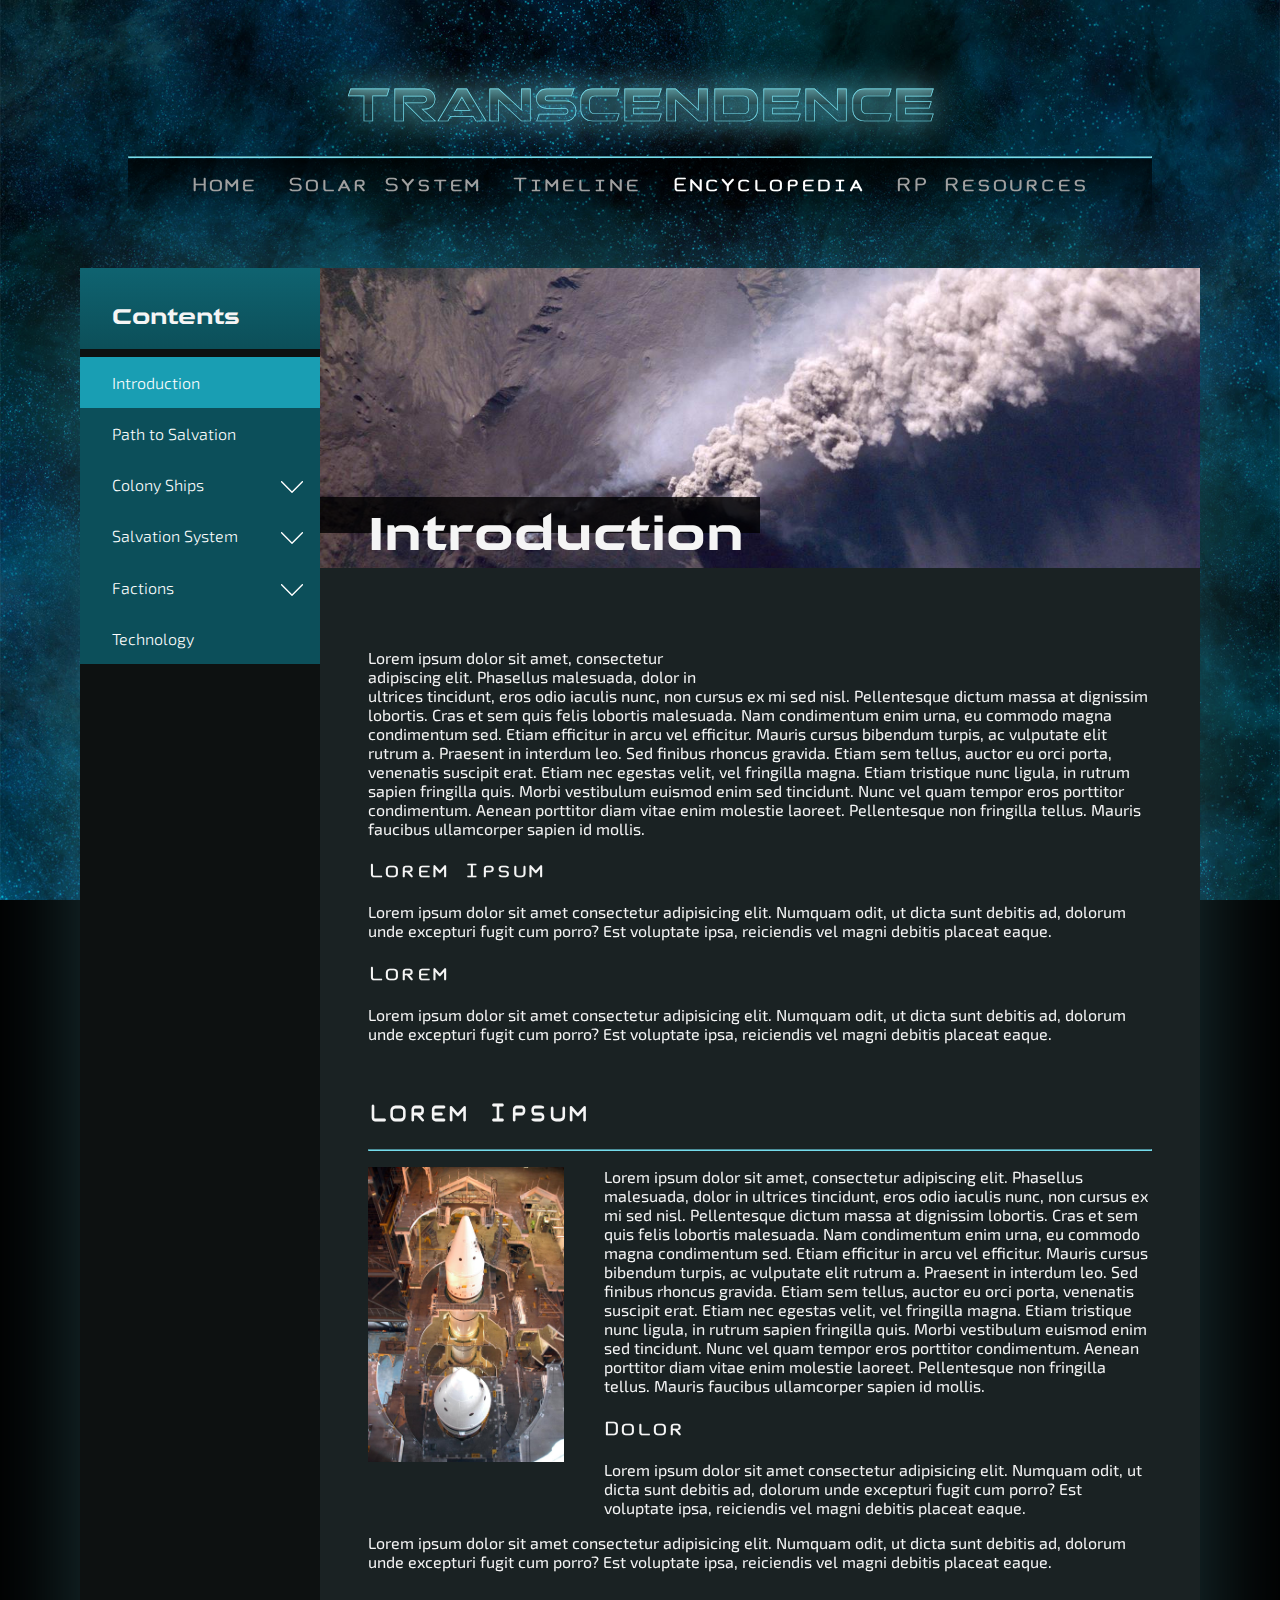
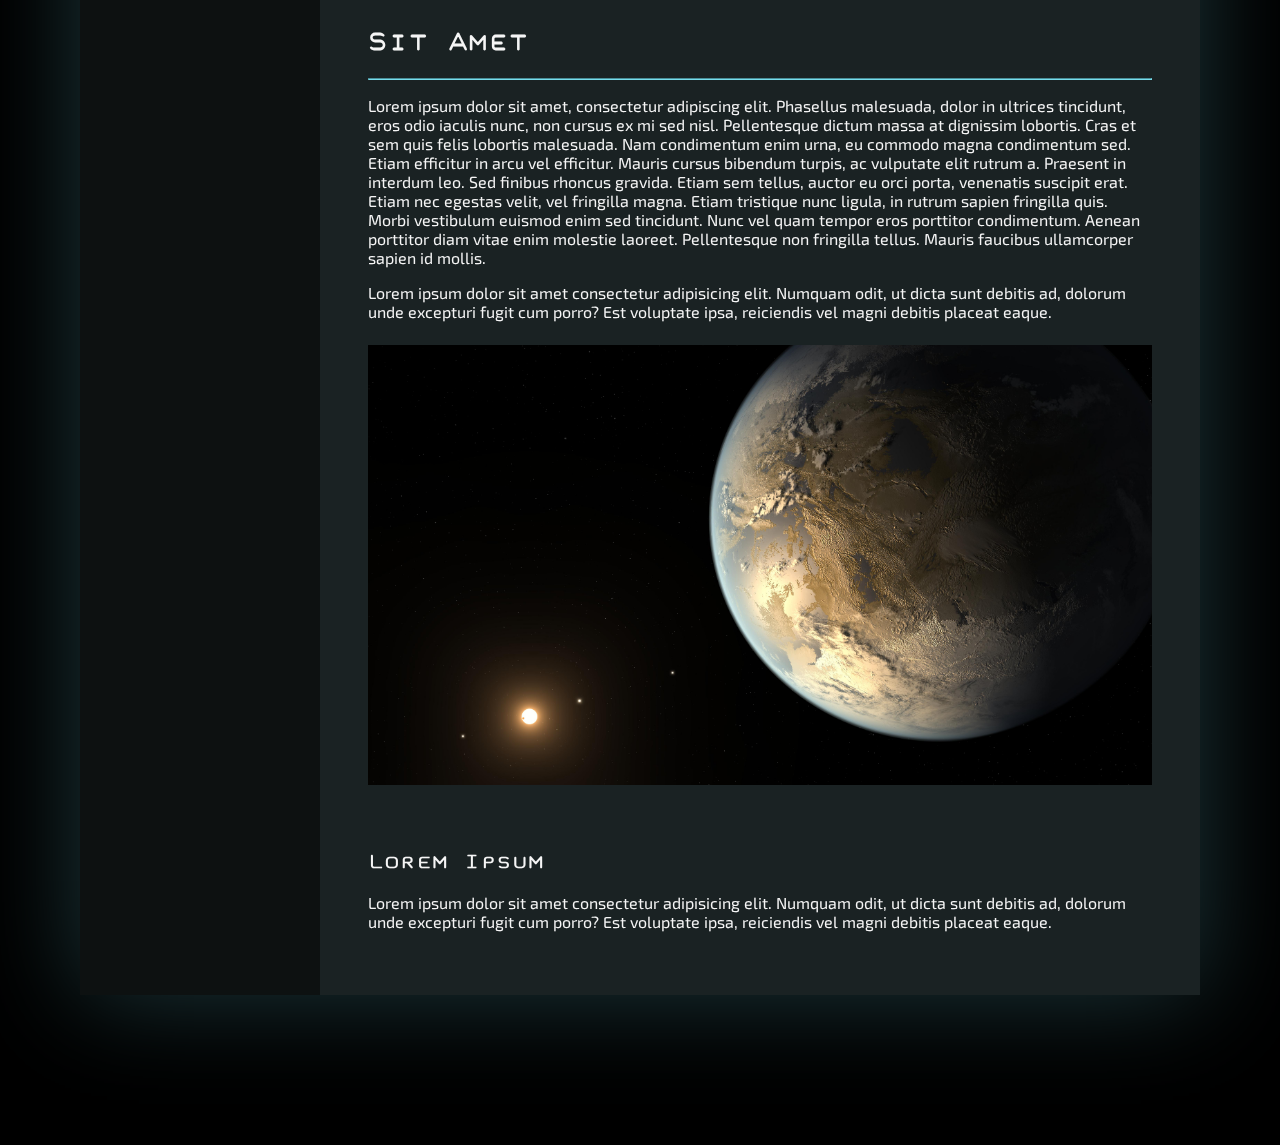
==== commit 55a66dd0: "Main navigation is now an expandable menu on small screens" ====
--- a/encyclopedia.html
+++ b/encyclopedia.html
@@ -19,6 +19,9 @@
         <hr>
         <div id="main-nav-container">
             <ul id="main-nav-ul"></ul>
+            <div id="main-nav-toggler">
+                <img src="static/images/menu.svg" alt="" class="main-nav-menu-button">
+            </div>
         </div>
     </div>
 
@@ -29,9 +32,11 @@
             <div class="e-contents">
                 <div class="">
                     <a href="#"><div class="e-contents-header-title"><h1>Contents</h1></div></a>
-                    <div class="e-contents-toggler"><img src="static/images/menu.svg" alt="" class="e-contents-header-menu"></div>
+                    <div class="e-contents-toggler">
+                        <img src="static/images/arrow.svg" alt="" class="e-contents-header-arrow-down">
+                    </div>
                 <!-- </div> -->
-                    <ul id="e-contents-ul" class="e-contents-ul e-contents-phone-collapsed"></ul>
+                    <ul id="e-contents-ul" class="e-contents-ul e-contents-collapsed"></ul>
                     <!-- <ul id="e-contents-ul" class=""></ul> -->
                 </div>
             </div>
--- a/static/css/style.css
+++ b/static/css/style.css
@@ -123,7 +123,7 @@
     z-index: 3;
 }
 
-.title-div {
+#title-div {
     height: 5em;
     box-sizing: border-box;
 }
@@ -149,17 +149,41 @@
 #main-nav-container {
     position: relative;
     width: 100%;
-    height: 3.5rem;
-    overflow: -moz-scrollbars-none;
-    -ms-overflow-style: none;
-    overflow-y: hidden;
-    overflow-x: auto;
-    margin-top: -8px;
+    /* height: 3.5rem; */
+    /* overflow: -moz-scrollbars-none; */
+    /* -ms-overflow-style: none; */
+    /* overflow: hidden; */
+    margin-top: -7px;
     background: #000;
     background: linear-gradient(0deg, rgba(0,0,0,0) 0%, rgba(0,0,0,.75) 100%);
 }
 
-#main-nav-container::-webkit-scrollbar { height: 0 !important }
+/* #main-nav-container::-webkit-scrollbar { height: 0 !important } */
+
+#main-nav-toggler {
+    position: absolute;
+    top: .5em;
+    right: .5em;
+    width: 4em;
+    height: 3em;
+    /* background: blue; */
+    border-radius: .5em;
+    border: solid 2px #75dceb;
+    /* outline-offset: -.5em; */
+    cursor: pointer;
+    visibility: hidden;
+}
+
+#main-nav-toggler:hover {
+    background: rgba(117, 220, 235, .5);
+}
+
+.main-nav-menu-button {
+    position: absolute;
+    width: 2.25em;
+    top: .4em;
+    right: .9em;
+}
 
 #navigation ul {
     position: relative;
@@ -168,7 +192,7 @@
     padding: 0;
     padding-bottom: 10px;
     /* background: linear-gradient(0deg, rgba(0,0,0,0) 0%, rgba(0,0,0,.75) 100%); */
-    width: 1024px;
+    /* width: 1024px; */
 }
 
 #navigation li {
@@ -176,8 +200,12 @@
     text-align: center;
     display: inline-block;
     list-style: none;
-    margin: -10px 15px;
-    padding: 0;
+    margin: -.5em 1em;
+    padding: 0;
+}
+
+.nav-item {
+    transition: height .25s;
 }
 
 .nav-inactive {
@@ -185,11 +213,13 @@
     transition: color .18s;
     transition: text-shadow .18s;
     /* color: red; */
+    box-sizing: border-box;
 }
 
 .nav-active {
     color: white;
     transition: all .18s;
+    box-sizing: border-box;
 }
 
 .nav-active:hover,
@@ -284,22 +314,56 @@
     }
 }
 
+@media(max-width: 880px) {
+    #main-nav-container {
+        background: rgba(0, 0, 0, .5);
+    }
+
+    #main-nav-toggler {
+        visibility: visible;
+    }
+
+    #navigation li {
+        display: block;
+        box-sizing: border-box;
+        margin: 0;
+    }
+    
+    .nav-item {
+        text-align: left;
+        padding-left: 2em;
+        height: 0;
+        width: 100%;
+        margin: 0;
+        overflow: hidden;
+        box-sizing: border-box;
+    }
+    
+    .nav-item-active {
+        height: 4em;
+        width: 100%;
+        /* background: blue; */
+        text-align: left;
+        padding-left: 2em;
+    }
+
+    .nav-item-expanded {
+        height: 4em;
+    }
+}
+
 @media(max-width: 600px) {
-    .title-div {
+    #title-div {
         height: 3.5em;
     }
 
     #navigation h1 {
         font-size: 2.5rem;
     }
-
-    #navigation h3 {
-        /* font-size: 1rem; */
-    }
 }
 
 @media(max-width: 450px) {
-    .title-div {
+    #title-div {
         height: 2.5em;
     }
 
--- a/static/css/encyclopedia.css
+++ b/static/css/encyclopedia.css
@@ -50,22 +50,32 @@
     position: absolute;
     top: 0;
     right: 0em;
-    width: 5em;
+    width: 5.5em;
     height: 4.28em;
     background: hsl(188, 76%, 20%);
     background: linear-gradient(0deg, rgba(12,79,89,1) 0%, rgba(15,99,112,1) 100%);
     border-left: solid 2px rgba(0, 0, 0, 0.25);
-    padding: 1em 0 1em 2em;
     margin: 0;
     cursor: pointer;
     visibility: hidden;
 }
 
-.e-contents-header-menu {
-    position: absolute;
-    width: 50%;
-    right: 1.125em;
-    top: 1em;
+.e-contents-header-arrow-down {
+    position: absolute;
+    transform: rotate(90deg);
+    width: 2em;
+    right: 1.75em;
+    top: 1.25em;
+    transition: transform .5s;
+}
+
+.e-contents-header-arrow-up {
+    position: absolute;
+    transform: rotate(270deg);
+    width: 2em;
+    right: 1.75em;
+    top: 1.25em;
+    transition: transform .5s;
 }
 
 
@@ -106,7 +116,7 @@
     position: absolute;
     top: 0;
     right: 0em;
-    width: 3.45em;
+    width: 3.5em;
     height: 3.2em;
     background: hsl(188, 76%, 20%);
     padding: 1em 0 1em 2em;
@@ -116,7 +126,7 @@
 
 .e-contents-arrow-down {
     position: absolute;
-    width: 40%;
+    width: 1.5em;
     transform: rotate(90deg);
     right: 1em;
     top: 1em;
@@ -125,7 +135,7 @@
 
 .e-contents-arrow-up {
     position: absolute;
-    width: 40%;
+    width: 1.5em;
     transform: rotate(270deg);
     right: 1em;
     top: 1em;
@@ -278,6 +288,7 @@
 @media(max-width: 880px) {
     .encyclopedia-container {
         display: initial;
+        /* margin-top: 2em; */
     }
 
     .e-contents {
@@ -291,6 +302,19 @@
         box-sizing: border-box;
     }
 
+    .e-contents-arrow-box {
+        width: 5.5em;
+        border-left: solid 2px rgba(0, 0, 0, 0.25);
+    }
+
+    .e-contents-arrow-down {
+        right: 2em;
+    }
+
+    .e-contents-arrow-up {
+        right: 2em;
+    }
+
     .e-page {
         float: none;
     }
@@ -299,7 +323,7 @@
         visibility: visible;
     }
 
-    .e-contents-phone-collapsed {
+    .e-contents-collapsed {
         max-height: 0;
         overflow: hidden;
     }
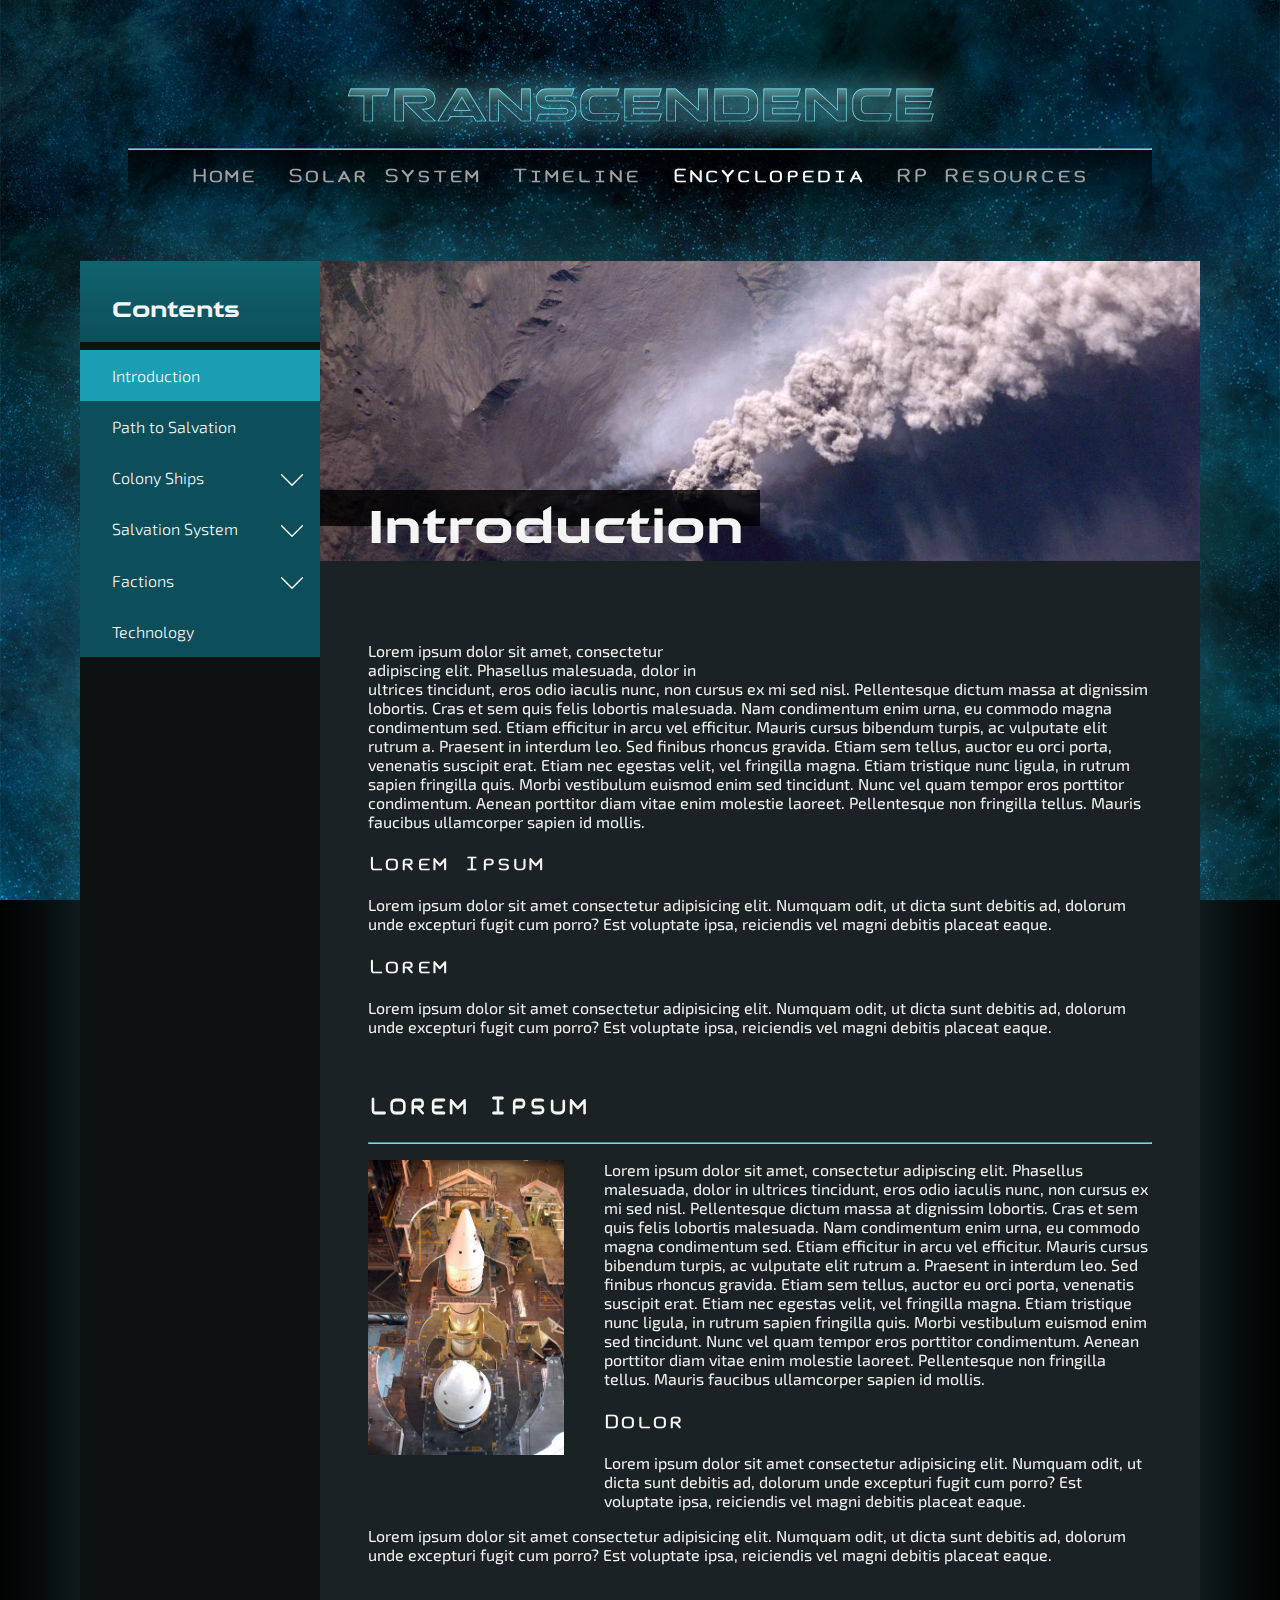
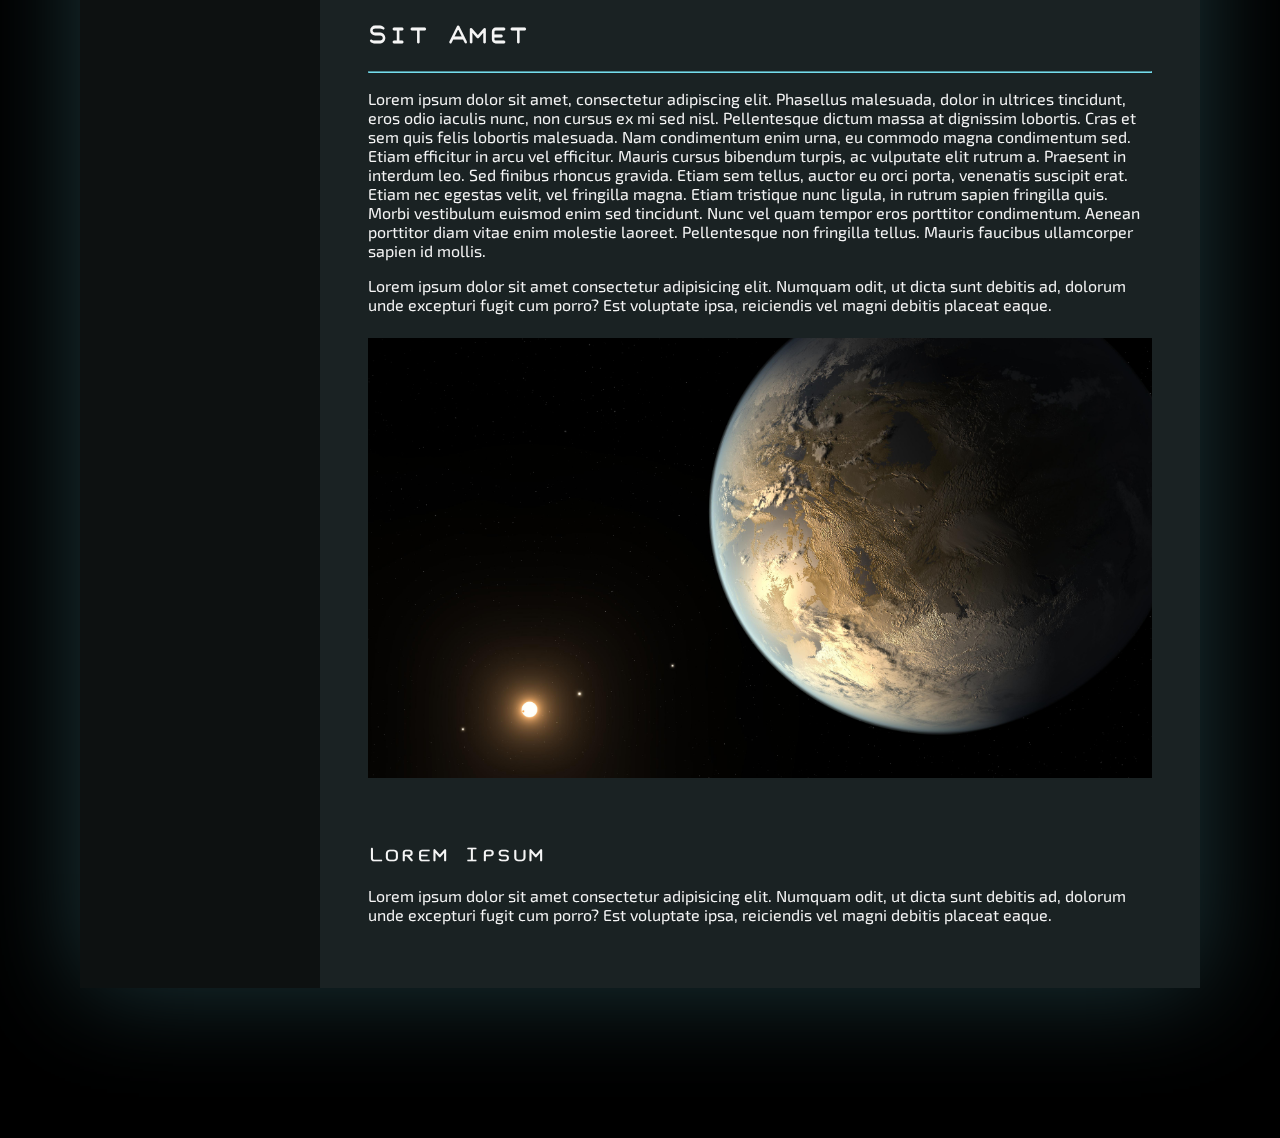
==== commit 7379024a: "Visual updates to main navigation on mobile" ====
--- a/encyclopedia.html
+++ b/encyclopedia.html
@@ -16,13 +16,14 @@
         <div id="title-div">
             <h1>TRANSCENDENCE</h1>
         </div>
-        <hr>
+        <hr style="margin: 0">
         <div id="main-nav-container">
             <ul id="main-nav-ul"></ul>
             <div id="main-nav-toggler">
                 <img src="static/images/menu.svg" alt="" class="main-nav-menu-button">
             </div>
         </div>
+        <hr class="nav-hr-bottom">
     </div>
 
     <div id="bg-content"></div>
--- a/static/css/style.css
+++ b/static/css/style.css
@@ -153,25 +153,28 @@
     /* overflow: -moz-scrollbars-none; */
     /* -ms-overflow-style: none; */
     /* overflow: hidden; */
-    margin-top: -7px;
+    /* margin-top: -7px; */
     background: #000;
     background: linear-gradient(0deg, rgba(0,0,0,0) 0%, rgba(0,0,0,.75) 100%);
+    /* background: rgba(0, 0, 0, .5); */
 }
 
 /* #main-nav-container::-webkit-scrollbar { height: 0 !important } */
 
 #main-nav-toggler {
     position: absolute;
-    top: .5em;
-    right: .5em;
-    width: 4em;
-    height: 3em;
+    top: 0;
+    right: 0;
+    width: 5.5em;
+    height: 4.3em;
     /* background: blue; */
-    border-radius: .5em;
-    border: solid 2px #75dceb;
+    /* border-radius: .5em; */
+    /* border: solid 1px #75dceb; */
     /* outline-offset: -.5em; */
     cursor: pointer;
     visibility: hidden;
+    box-sizing: border-box;
+    border-left: solid 2px rgba(0, 0, 0, 0.25);
 }
 
 #main-nav-toggler:hover {
@@ -180,9 +183,9 @@
 
 .main-nav-menu-button {
     position: absolute;
-    width: 2.25em;
-    top: .4em;
-    right: .9em;
+    width: 2.5em;
+    top: .85em;
+    right: 1.5em;
 }
 
 #navigation ul {
@@ -227,6 +230,12 @@
     color: white;
     text-shadow: 0 0 5px #75dceb;
 }
+
+.nav-hr-bottom {
+    margin: 0;
+    visibility: hidden;
+}
+
 
 /* 
 _____Home Background Content_____________________________________________________________________________ */
@@ -331,6 +340,7 @@
     
     .nav-item {
         text-align: left;
+        padding: 0;
         padding-left: 2em;
         height: 0;
         width: 100%;
@@ -340,7 +350,7 @@
     }
     
     .nav-item-active {
-        height: 4em;
+        height: 3.6em;
         width: 100%;
         /* background: blue; */
         text-align: left;
@@ -348,8 +358,13 @@
     }
 
     .nav-item-expanded {
-        height: 4em;
-    }
+        height: 3.6em;
+    }
+    
+    .nav-hr-bottom {
+        visibility: visible;
+    }
+
 }
 
 @media(max-width: 600px) {
--- a/static/css/encyclopedia.css
+++ b/static/css/encyclopedia.css
@@ -288,7 +288,7 @@
 @media(max-width: 880px) {
     .encyclopedia-container {
         display: initial;
-        /* margin-top: 2em; */
+        margin-top: 0;
     }
 
     .e-contents {
